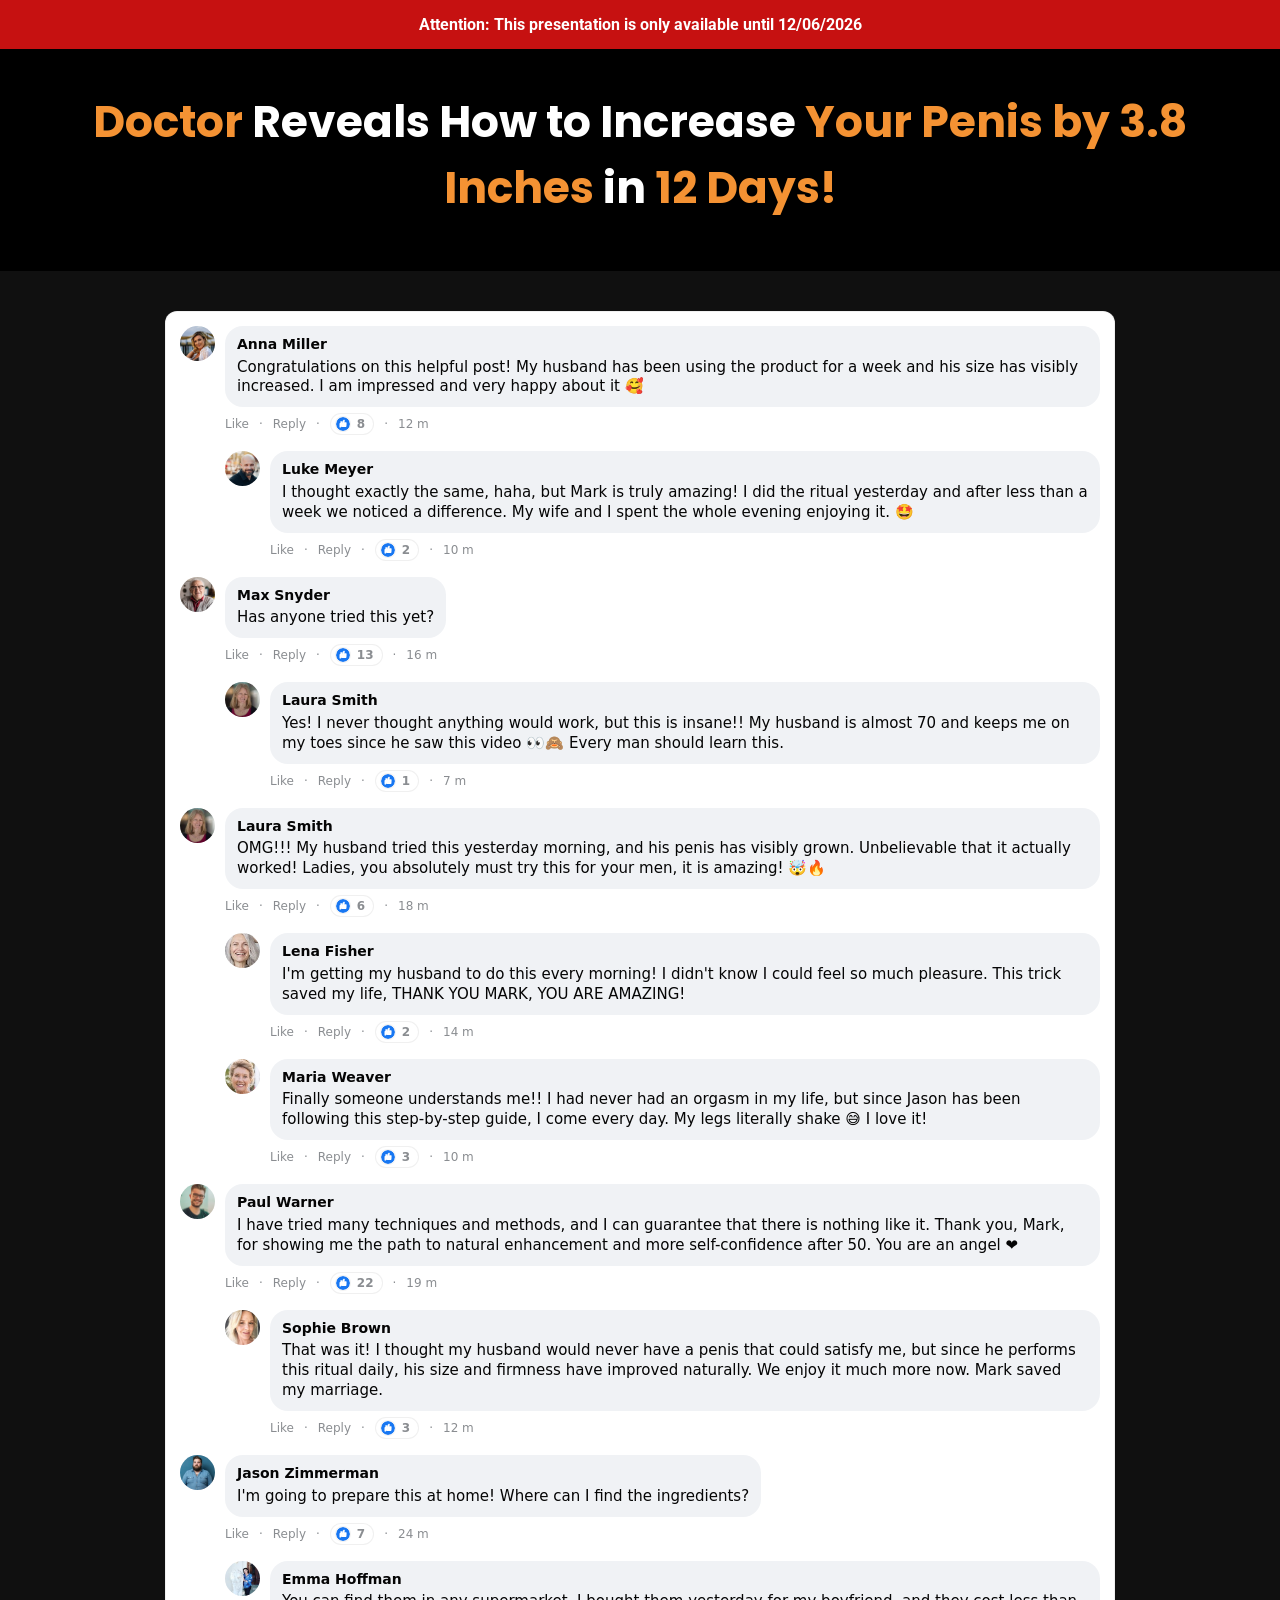
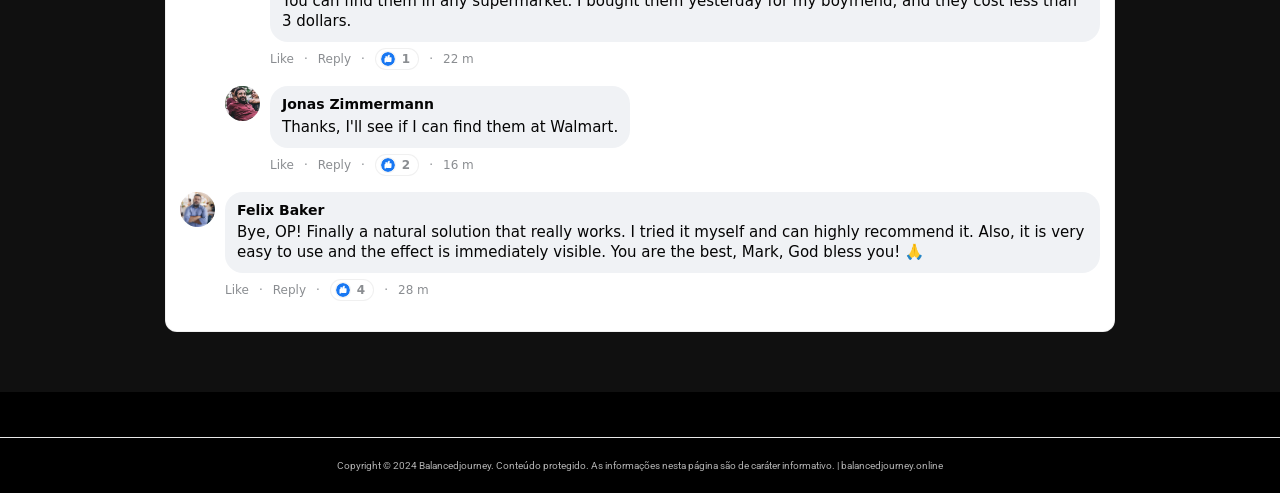
==== vhg2-l1/index.html @ 4a95790b "fix: update presell copy - compliance adjustments" ====
<!-- 2c6791881afdbbfa -->
<!doctype html>
<html lang="en">
<head>
  <meta charset="utf-8">
  <meta name="viewport" content="width=device-width, initial-scale=1">
  
  <title>Horsewood | Balancedjourney</title>
  <link rel="icon" href="assets/Bottles/horsewood-1.png" type="image/x-icon">


  <link rel="preconnect" href="https://fonts.googleapis.com">
  <link rel="preconnect" href="https://fonts.gstatic.com" crossorigin>
  <link rel="stylesheet" href="https://fonts.googleapis.com/css2?family=Poppins:wght@400;600;700;900&family=Roboto:wght@400;700&family=Montserrat:wght@600;800&display=swap">

  <link rel="dns-prefetch" href="https://scripts.converteai.net">
  <link rel="dns-prefetch" href="https://images.converteai.net">
  <link rel="dns-prefetch" href="https://media.atomicatpages.net">

  <link rel="stylesheet" href="css/style.css">
<script type="text/javascript" src="https://lp.balancedjourney.online/track.js?rtkcmpid=6a39957b548ab11f2f76e175"></script>

<link rel="canonical" href="https://balancedjourney.online/">
<meta name="description" content="Página exclusiva de balancedjourney.online com informações completas. Conteúdo atualizado e verificado para você.">
<meta name="robots" content="index, follow, max-snippet:-1, max-image-preview:large">
<meta property="og:type" content="website">
<meta property="og:url" content="https://balancedjourney.online/">
<meta property="og:site_name" content="balancedjourney.online">
<meta property="og:description" content="Página exclusiva de balancedjourney.online com informações completas. Conteúdo atualizado e verificado para você.">
<meta property="og:locale" content="pt_BR">
<meta name="twitter:card" content="summary">
<meta name="twitter:domain" content="balancedjourney.online">
<meta name="generator" content="cms-b3be67fe2eaf">

<script type="application/ld+json">{"@context": "https://schema.org", "@type": "WebPage", "name": "Balancedjourney", "url": "https://balancedjourney.online/", "datePublished": "2025-08-09", "dateModified": "2025-06-18", "inLanguage": "pt-BR", "isPartOf": {"@type": "WebSite", "name": "Balancedjourney", "url": "https://balancedjourney.online/"}, "publisher": {"@type": "Organization", "name": "Balancedjourney", "url": "https://balancedjourney.online/"}}</script>

<style>:root{--jlhg-p:rgb(227,12,15);--jlhg-s:rgb(90,134,223);--jlhg-id:'4ae3dbf6a1be'}@keyframes kcxghyjx{from{opacity:1}to{opacity:1}}.amyaqa{position:absolute;width:0;height:0;overflow:hidden;pointer-events:none}</style>
<!-- b:b18ngvaabm v1.22.683 -->
</head>
<body data-s="94225598" data-p="o5f832">
<noscript><div style="padding:16px;text-align:center;font-size:13px;"><p>Ative o JavaScript para acessar todo o conteúdo de balancedjourney.</p></div></noscript>
  <svg style="display:none"><symbol id="icon-like" viewBox="0 0 24 24"><circle cx="12" cy="12" r="12" fill="#1877f2"/><path d="M10.6 10.2V8.9c0-.8.5-1.9 1-2.4l1.3-1.3c.5-.5 1.3-.5 1.8 0 .5.5.5 1.3.3 1.9l-.8 2h2.6c.8 0 1.5.7 1.4 1.6l-.3 5.2c-.1.7-.7 1.2-1.4 1.2h-6.2c-.5 0-1-.2-1.3-.6l-1.2-1.5c-.2-.3-.3-.6-.3-.9v-6c0-.7.6-1.3 1.3-1.3h.8z" fill="#fff"/><path d="M7.2 10.2h1.5v8H7.2c-.7 0-1.2-.5-1.2-1.2v-5.6c0-.7.5-1.2 1.2-1.2z" fill="#fff"/></symbol></svg>


  <!-- Attention bar -->
  <header class="attention-bar">
    <strong>Attention: This presentation is only available until <span id="data-hoje"></span></strong>
  </header>

  <!-- Headline -->
  <section class="headline-section">
    <h1 class="main-headline">
      <span class="hl-orange">Doctor</span> Reveals How to Increase <span class="hl-orange">Your Penis by 3.8 Inches</span> in <span class="hl-orange">12 Days!</span>
    </h1>
  </section>

  <!-- Video -->
  <section class="video-section">
    <div class="video-wrapper">
      <vturb-smartplayer id="vid-6a35b481a01c983820390ddf" style="display: block; margin: 0 auto; width: 100%; max-width: 400px;"></vturb-smartplayer> <script type="text/javascript"> var s=document.createElement("script"); s.src="https://scripts.converteai.net/ee23f5b0-45e7-4e27-a038-209fb03d31cc/players/6a35b481a01c983820390ddf/v4/player.js", s.async=!0,document.head.appendChild(s); </script>
    </div>
  </section>

  <!-- Timer -->
  <section class="timer-section gated">
    <h2 class="timer-headline">Secure your discounted Vigortrix now!<br>Only while supplies last!</h2>
    <div class="timer-countdown" id="countdown">19:59</div>
    <div class="timer-arrow" aria-hidden="true"></div>
  </section>

  <!-- Pricing -->
  <section id="Oferta" class="pricing-section gated">
    <div class="pricing-grid">

      <!-- Starter -->
      <a class="card card-standard" href="https://lp.balancedjourney.online/click/1">
        <div class="card-header">STARTER</div>
        <div class="card-body">
          <div class="card-title">1 BOTTLE</div>
          <div class="card-subtitle">30-Day Supply</div>
          <img class="bottle-img" src="assets/Bottles/horsewood-1.png" alt="1 Bottle">
          <div class="price-row">
            <span class="price-currency">$</span><span class="price-big">89</span><span class="price-unit">/BOTTLE</span>
          </div>
          <div class="shipping-note">+ $19.99 Shipping</div>
          <button type="button" class="buy-btn buy-btn-gray">
            Buy Now
            <svg class="cart-icon" viewBox="0 0 576 512" fill="currentColor" aria-hidden="true"><path d="M0 24C0 10.7 10.7 0 24 0L69.5 0c22 0 41.5 12.8 50.6 32l411 0c26.3 0 45.5 25 38.6 50.4l-41 152.3c-8.5 31.4-37 53.3-69.5 53.3l-288.5 0 5.4 28.5c2.2 11.3 12.1 19.5 23.6 19.5L488 336c13.3 0 24 10.7 24 24s-10.7 24-24 24l-288.3 0c-34.6 0-64.3-24.6-70.7-58.5L77.4 54.5c-.7-3.8-4-6.5-7.9-6.5L24 48C10.7 48 0 37.3 0 24zM128 464a48 48 0 1 1 96 0 48 48 0 1 1 -96 0zm336-48a48 48 0 1 1 0 96 48 48 0 1 1 0-96zM252 160c0 11 9 20 20 20l44 0 0 44c0 11 9 20 20 20s20-9 20-20l0-44 44 0c11 0 20-9 20-20s-9-20-20-20l-44 0 0-44c0-11-9-20-20-20s-20 9-20 20l0 44-44 0c-11 0-20 9-20 20z"/></svg>
          </button>
          <img class="payment-icons" alt="Payment methods"
               src="assets/cards.webp">
          <div class="total-row"><span class="strike">$179</span> <strong>$89</strong></div>
        </div>
      </a>

      <!-- Most Popular -->
      <a class="card card-highlight" href="https://lp.balancedjourney.online/click/3">
        <div class="card-ribbon">MOST POPULAR!</div>
        <div class="card-body">
          <div class="card-title">6 BOTTLES</div>
          <div class="card-subtitle">180-Day Supply</div>
          <img class="bottle-img6" src="assets/Bottles/horsewood-6.png" alt="6 Bottles">
          <div class="price-row">
            <span class="price-currency">$</span><span class="price-big">49</span><span class="price-unit">/BOTTLE</span>
          </div>
          <div class="badges-container">
            <div class="badge badge-vip"><svg class="badge-icon" viewBox="0 0 512 512" fill="currentColor" aria-hidden="true"><path d="M256 512A256 256 0 1 0 256 0a256 256 0 1 0 0 512zM369 209L241 337c-9.4 9.4-24.6 9.4-33.9 0l-64-64c-9.4-9.4-9.4-24.6 0-33.9s24.6-9.4 33.9 0l47 47L335 175c9.4-9.4 24.6-9.4 33.9 0s9.4 24.6 0 33.9z"/></svg> VIP Support</div>
            <div class="badge badge-bonus"><svg class="badge-icon" viewBox="0 0 512 512" fill="currentColor" aria-hidden="true"><path d="M256 512A256 256 0 1 0 256 0a256 256 0 1 0 0 512zM369 209L241 337c-9.4 9.4-24.6 9.4-33.9 0l-64-64c-9.4-9.4-9.4-24.6 0-33.9s24.6-9.4 33.9 0l47 47L335 175c9.4-9.4 24.6-9.4 33.9 0s9.4 24.6 0 33.9z"/></svg> FREE BONUS!</div>
            <div class="badge badge-shipping"><svg class="badge-icon" viewBox="0 0 512 512" fill="currentColor" aria-hidden="true"><path d="M256 512A256 256 0 1 0 256 0a256 256 0 1 0 0 512zM369 209L241 337c-9.4 9.4-24.6 9.4-33.9 0l-64-64c-9.4-9.4-9.4-24.6 0-33.9s24.6-9.4 33.9 0l47 47L335 175c9.4-9.4 24.6-9.4 33.9 0s9.4 24.6 0 33.9z"/></svg> Free Shipping</div>
          </div>
          <button type="button" class="buy-btn buy-btn-gold">
            Buy Now
            <svg class="cart-icon" viewBox="0 0 576 512" fill="currentColor" aria-hidden="true"><path d="M0 24C0 10.7 10.7 0 24 0L69.5 0c22 0 41.5 12.8 50.6 32l411 0c26.3 0 45.5 25 38.6 50.4l-41 152.3c-8.5 31.4-37 53.3-69.5 53.3l-288.5 0 5.4 28.5c2.2 11.3 12.1 19.5 23.6 19.5L488 336c13.3 0 24 10.7 24 24s-10.7 24-24 24l-288.3 0c-34.6 0-64.3-24.6-70.7-58.5L77.4 54.5c-.7-3.8-4-6.5-7.9-6.5L24 48C10.7 48 0 37.3 0 24zM128 464a48 48 0 1 1 96 0 48 48 0 1 1 -96 0zm336-48a48 48 0 1 1 0 96 48 48 0 1 1 0-96zM252 160c0 11 9 20 20 20l44 0 0 44c0 11 9 20 20 20s20-9 20-20l0-44 44 0c11 0 20-9 20-20s-9-20-20-20l-44 0 0-44c0-11-9-20-20-20s-20 9-20 20l0 44-44 0c-11 0-20 9-20 20z"/></svg>
          </button>
          <img class="payment-icons" alt="Payment methods"
               src="assets/cards.webp">
          <div class="total-row"><span class="strike">$1074</span> <strong>$294</strong></div>
        </div>
      </a>

      <!-- Bundle -->
      <a class="card card-standard" href="https://lp.balancedjourney.online/click/2">
        <div class="card-header">BUNDLE</div>
        <div class="card-body">
          <div class="card-title">3 BOTTLES</div>
          <div class="card-subtitle">90-Day Supply</div>
          <img class="bottle-img" src="assets/Bottles/horsewood-3.png" alt="3 Bottles">
          <div class="price-row">
            <span class="price-currency">$</span><span class="price-big">59</span><span class="price-unit">/BOTTLE</span>
          </div>
          <div class="badges-container">
            <div class="badge badge-bonus"><svg class="badge-icon" viewBox="0 0 512 512" fill="currentColor" aria-hidden="true"><path d="M256 512A256 256 0 1 0 256 0a256 256 0 1 0 0 512zM369 209L241 337c-9.4 9.4-24.6 9.4-33.9 0l-64-64c-9.4-9.4-9.4-24.6 0-33.9s24.6-9.4 33.9 0l47 47L335 175c9.4-9.4 24.6-9.4 33.9 0s9.4 24.6 0 33.9z"/></svg> FREE BONUS!</div>
            <div class="badge badge-shipping"><svg class="badge-icon" viewBox="0 0 512 512" fill="currentColor" aria-hidden="true"><path d="M256 512A256 256 0 1 0 256 0a256 256 0 1 0 0 512zM369 209L241 337c-9.4 9.4-24.6 9.4-33.9 0l-64-64c-9.4-9.4-9.4-24.6 0-33.9s24.6-9.4 33.9 0l47 47L335 175c9.4-9.4 24.6-9.4 33.9 0s9.4 24.6 0 33.9z"/></svg> Free Shipping</div>
          </div>
          <button type="button" class="buy-btn buy-btn-gray">
            Buy Now
            <svg class="cart-icon" viewBox="0 0 576 512" fill="currentColor" aria-hidden="true"><path d="M0 24C0 10.7 10.7 0 24 0L69.5 0c22 0 41.5 12.8 50.6 32l411 0c26.3 0 45.5 25 38.6 50.4l-41 152.3c-8.5 31.4-37 53.3-69.5 53.3l-288.5 0 5.4 28.5c2.2 11.3 12.1 19.5 23.6 19.5L488 336c13.3 0 24 10.7 24 24s-10.7 24-24 24l-288.3 0c-34.6 0-64.3-24.6-70.7-58.5L77.4 54.5c-.7-3.8-4-6.5-7.9-6.5L24 48C10.7 48 0 37.3 0 24zM128 464a48 48 0 1 1 96 0 48 48 0 1 1 -96 0zm336-48a48 48 0 1 1 0 96 48 48 0 1 1 0-96zM252 160c0 11 9 20 20 20l44 0 0 44c0 11 9 20 20 20s20-9 20-20l0-44 44 0c11 0 20-9 20-20s-9-20-20-20l-44 0 0-44c0-11-9-20-20-20s-20 9-20 20l0 44-44 0c-11 0-20 9-20 20z"/></svg>
          </button>
          <img class="payment-icons" alt="Payment methods"
               src="assets/cards.webp">
          <div class="total-row"><span class="strike">$537</span> <strong>$177</strong></div>
        </div>
      </a>

    </div>

    <!-- Rating -->
    <div class="rating-block">
      <p class="rating-title">What our customers say</p>
      <div class="rating-line">
        <span class="stars">⭐️⭐️⭐️⭐️⭐️</span>
        <span class="rating-value">☑️ 4.91/5</span>
      </div>
      <p class="rating-subtitle">Based on over 79,200 reviews!</p>
    </div>
  </section>

  <!-- Comments -->
  <section class="comments-section">
    <div class="comments">

      <div class="comment">
        <img class="comment-avatar" alt="" src="assets/coments/woman/01.jpg">
        <div class="comment-content">
          <div class="comment-bubble">
            <div class="comment-name">Anna Miller</div>
            <div class="comment-text">Congratulations on this helpful post! My husband has been using the product for a week and his size has visibly increased. I am impressed and very happy about it 🥰</div>
          </div>
          <div class="comment-meta"><span>Like</span> · <span>Reply</span> · <span class="reactions"><svg class="like-icon"><use href="#icon-like"/></svg> 8</span> · <span>12 m</span></div>
        </div>
      </div>

      <div class="comment comment-reply">
        <img class="comment-avatar" alt="" src="assets/coments/man/01.jpg">
        <div class="comment-content">
          <div class="comment-bubble">
            <div class="comment-name">Luke Meyer</div>
            <div class="comment-text">I thought exactly the same, haha, but Mark is truly amazing! I did the ritual yesterday and after less than a week we noticed a difference. My wife and I spent the whole evening enjoying it. 🤩</div>
          </div>
          <div class="comment-meta"><span>Like</span> · <span>Reply</span> · <span class="reactions"><svg class="like-icon"><use href="#icon-like"/></svg> 2</span> · <span>10 m</span></div>
        </div>
      </div>

      <div class="comment">
        <img class="comment-avatar" alt="" src="assets/coments/man/02.jpg">
        <div class="comment-content">
          <div class="comment-bubble">
            <div class="comment-name">Max Snyder</div>
            <div class="comment-text">Has anyone tried this yet?</div>
          </div>
          <div class="comment-meta"><span>Like</span> · <span>Reply</span> · <span class="reactions"><svg class="like-icon"><use href="#icon-like"/></svg> 13</span> · <span>16 m</span></div>
        </div>
      </div>

      <div class="comment comment-reply">
        <img class="comment-avatar" alt="" src="assets/coments/woman/02.jpg">
        <div class="comment-content">
          <div class="comment-bubble">
            <div class="comment-name">Laura Smith</div>
            <div class="comment-text">Yes! I never thought anything would work, but this is insane!! My husband is almost 70 and keeps me on my toes since he saw this video 👀🙈 Every man should learn this.</div>
          </div>
          <div class="comment-meta"><span>Like</span> · <span>Reply</span> · <span class="reactions"><svg class="like-icon"><use href="#icon-like"/></svg> 1</span> · <span>7 m</span></div>
        </div>
      </div>

      <div class="comment">
        <img class="comment-avatar" alt="" src="assets/coments/woman/02.jpg">
        <div class="comment-content">
          <div class="comment-bubble">
            <div class="comment-name">Laura Smith</div>
            <div class="comment-text">OMG!!! My husband tried this yesterday morning, and his penis has visibly grown. Unbelievable that it actually worked! Ladies, you absolutely must try this for your men, it is amazing! 🤯🔥</div>
          </div>
          <div class="comment-meta"><span>Like</span> · <span>Reply</span> · <span class="reactions"><svg class="like-icon"><use href="#icon-like"/></svg> 6</span> · <span>18 m</span></div>
        </div>
      </div>

      <div class="comment comment-reply">
        <img class="comment-avatar" alt="" src="assets/coments/woman/03.jpg">
        <div class="comment-content">
          <div class="comment-bubble">
            <div class="comment-name">Lena Fisher</div>
            <div class="comment-text">I'm getting my husband to do this every morning! I didn't know I could feel so much pleasure. This trick saved my life, THANK YOU MARK, YOU ARE AMAZING!</div>
          </div>
          <div class="comment-meta"><span>Like</span> · <span>Reply</span> · <span class="reactions"><svg class="like-icon"><use href="#icon-like"/></svg> 2</span> · <span>14 m</span></div>
        </div>
      </div>

      <div class="comment comment-reply">
        <img class="comment-avatar" alt="" src="assets/coments/woman/04.jpg">
        <div class="comment-content">
          <div class="comment-bubble">
            <div class="comment-name">Maria Weaver</div>
            <div class="comment-text">Finally someone understands me!! I had never had an orgasm in my life, but since Jason has been following this step-by-step guide, I come every day. My legs literally shake 😅 I love it!</div>
          </div>
          <div class="comment-meta"><span>Like</span> · <span>Reply</span> · <span class="reactions"><svg class="like-icon"><use href="#icon-like"/></svg> 3</span> · <span>10 m</span></div>
        </div>
      </div>

      <div class="comment">
        <img class="comment-avatar" alt="" src="assets/coments/man/03.jpg">
        <div class="comment-content">
          <div class="comment-bubble">
            <div class="comment-name">Paul Warner</div>
            <div class="comment-text">I have tried many techniques and methods, and I can guarantee that there is nothing like it. Thank you, Mark, for showing me the path to natural enhancement and more self-confidence after 50. You are an angel ❤️</div>
          </div>
          <div class="comment-meta"><span>Like</span> · <span>Reply</span> · <span class="reactions"><svg class="like-icon"><use href="#icon-like"/></svg> 22</span> · <span>19 m</span></div>
        </div>
      </div>

      <div class="comment comment-reply">
        <img class="comment-avatar" alt="" src="assets/coments/woman/05.jpg">
        <div class="comment-content">
          <div class="comment-bubble">
            <div class="comment-name">Sophie Brown</div>
            <div class="comment-text">That was it! I thought my husband would never have a penis that could satisfy me, but since he performs this ritual daily, his size and firmness have improved naturally. We enjoy it much more now. Mark saved my marriage.</div>
          </div>
          <div class="comment-meta"><span>Like</span> · <span>Reply</span> · <span class="reactions"><svg class="like-icon"><use href="#icon-like"/></svg> 3</span> · <span>12 m</span></div>
        </div>
      </div>

      <div class="comment">
        <img class="comment-avatar" alt="" src="assets/coments/man/04.jpg">
        <div class="comment-content">
          <div class="comment-bubble">
            <div class="comment-name">Jason Zimmerman</div>
            <div class="comment-text">I'm going to prepare this at home! Where can I find the ingredients?</div>
          </div>
          <div class="comment-meta"><span>Like</span> · <span>Reply</span> · <span class="reactions"><svg class="like-icon"><use href="#icon-like"/></svg> 7</span> · <span>24 m</span></div>
        </div>
      </div>

      <div class="comment comment-reply">
        <img class="comment-avatar" alt="" src="assets/coments/woman/06.jpg">
        <div class="comment-content">
          <div class="comment-bubble">
            <div class="comment-name">Emma Hoffman</div>
            <div class="comment-text">You can find them in any supermarket. I bought them yesterday for my boyfriend, and they cost less than 3 dollars.</div>
          </div>
          <div class="comment-meta"><span>Like</span> · <span>Reply</span> · <span class="reactions"><svg class="like-icon"><use href="#icon-like"/></svg> 1</span> · <span>22 m</span></div>
        </div>
      </div>

      <div class="comment comment-reply">
        <img class="comment-avatar" alt="" src="assets/coments/man/05.jpg">
        <div class="comment-content">
          <div class="comment-bubble">
            <div class="comment-name">Jonas Zimmermann</div>
            <div class="comment-text">Thanks, I'll see if I can find them at Walmart.</div>
          </div>
          <div class="comment-meta"><span>Like</span> · <span>Reply</span> · <span class="reactions"><svg class="like-icon"><use href="#icon-like"/></svg> 2</span> · <span>16 m</span></div>
        </div>
      </div>

      <div class="comment">
        <img class="comment-avatar" alt="" src="assets/coments/man/06.jpg">
        <div class="comment-content">
          <div class="comment-bubble">
            <div class="comment-name">Felix Baker</div>
            <div class="comment-text">Bye, OP! Finally a natural solution that really works. I tried it myself and can highly recommend it. Also, it is very easy to use and the effect is immediately visible. You are the best, Mark, God bless you! 🙏</div>
          </div>
          <div class="comment-meta"><span>Like</span> · <span>Reply</span> · <span class="reactions"><svg class="like-icon"><use href="#icon-like"/></svg> 4</span> · <span>28 m</span></div>
        </div>
      </div>

    </div>
  </section>

  <!-- ConvertAI player -->
  <script type="text/javascript">
    var s=document.createElement("script");
    s.src="https://scripts.converteai.net/ee23f5b0-45e7-4e27-a038-209fb03d31cc/players/69f9cfe1563216adf55d3c71/v4/player.js", s.async=!0,document.head.appendChild(s);
  </script>
  <script src="js/main.js" defer></script>
<footer style="text-align:center;padding:22px 15px;font-size:10px;color:#b0b0b0;margin-top:45px;border-top:1px solid #e8e8e8"><p>Copyright © 2024 Balancedjourney. Conteúdo protegido. As informações nesta página são de caráter informativo. | <a href="https://balancedjourney.online/" style="color:#b0b0b0;text-decoration:none">balancedjourney.online</a></p></footer>
</body>
</html>

<!-- c930dfc8d1a35f397229bb2b -->
---- vhg2-l1/css/style.css ----
/* =========================================================
   Vigortrix landing page — replicação do layout urbanflow
   ========================================================= */

/* ---------- reset ---------- */
*, *::before, *::after { margin: 0; padding: 0; box-sizing: border-box; }
html { scroll-behavior: smooth; }
body {
  font-family: 'Roboto', sans-serif;
  background: #000;
  color: #333;
  -webkit-font-smoothing: antialiased;
  overflow-x: hidden;
  min-height: 100vh;
}
a { color: inherit; text-decoration: none; }
img { display: block; max-width: 100%; height: auto; }
button { border: 0; background: transparent; cursor: pointer; font-family: inherit; color: inherit; }

/* Gate: esconde timer/pricing/comentários até o vídeo atingir 3606s.
   JS em main.js remove a classe quando smartplayer.currentTime >= SECONDS_TO_DISPLAY. */
.gated { display: none; }

/* ---------- top attention bar ---------- */
.attention-bar {
  background: #c61111;
  color: #fff;
  text-align: center;
  padding: 15px;
  font-size: 16px;
  font-weight: 600;
}

/* ---------- headline ---------- */
.headline-section {
  background: #000;
  padding: 40px 20px 20px;
  text-align: center;
}
.main-headline {
  font-family: 'Poppins', sans-serif;
  font-weight: 700;
  font-size: 44px;
  line-height: 1.5;
  color: #fff;
  max-width: 1100px;
  margin: 0 auto;
}
.hl-orange { color: #f49233; }

/* ---------- video ---------- */
.video-section { padding: 15px 0; background: #000; }
.video-wrapper { max-width: 800px; margin: 0 auto; padding: 0 15px; }
.video-embed {
  position: relative;
  width: 100%;
  padding-top: 56.25%;
  background: #000;
}
.video-embed > img,
.video-embed > div {
  position: absolute;
  top: 0; left: 0;
  width: 100%; height: 100%;
}
#thumb_67de150abbdcf5aa029d7134 { object-fit: cover; }
.video-backdrop {
  -webkit-backdrop-filter: blur(5px);
  backdrop-filter: blur(5px);
}

/* ---------- timer / countdown ---------- */
.timer-section {
  background: #414141;
  color: #fff;
  text-align: center;
  padding: 10px 20px 25px;
  position: relative;
}
/* ref: timer headline + countdown são .atomicat-heading-title → Poppins */
.timer-section,
.timer-section * {
  font-family: 'Poppins', sans-serif;
}
.timer-headline {
  color: #ffeb00;
  font-size: 36px;
  font-weight: 600;
  line-height: 1.25;
  margin-bottom: 8px;
}
.timer-countdown {
  font-size: 48px;
  font-weight: 700;
  color: #fff;
  line-height: 1;
}
.timer-arrow {
  position: absolute;
  bottom: -15px;
  left: 50%;
  transform: translateX(-50%);
  width: 0; height: 0;
  border-left: 15px solid transparent;
  border-right: 15px solid transparent;
  border-top: 15px solid #414141;
}

/* ---------- pricing ---------- */
.pricing-section {
  background: #ebebeb;
  padding: 40px 15px 50px;
}
.pricing-grid {
  max-width: 1140px;
  margin: 0 auto;
  display: flex;
  justify-content: center;
  align-items: stretch;
  gap: 25px;
  flex-wrap: wrap;
}
/* Todos os elementos dentro do pricing grid usam Helvetica Neue
   (= ref .pricing-wrapper *). Qualquer regra específica que usa outra
   font abaixo é ignorada — regras mais específicas abaixo removidas. */
.pricing-grid,
.pricing-grid * {
  font-family: 'Helvetica Neue', Helvetica, Arial, sans-serif;
}

/* base card */
.card {
  flex: 0 1 300px;
  display: flex;
  flex-direction: column;
  background: #fff;
  border: 3px solid #a6a6a6;
  border-radius: 18px;
  overflow: hidden;
  color: #000;
  transition: transform .2s, box-shadow .2s;
  text-align: center;
  position: relative;
}
.card:hover {
  transform: translateY(-5px);
  box-shadow: 0 8px 16px rgba(0,0,0,.12);
}

.card-header {
  background: #a6a6a6;
  color: #fff;
  font-weight: 700;
  letter-spacing: .04em;
  text-transform: uppercase;
  padding: 8px;
  font-size: 18px;
}
.card-body {
  padding: 20px 18px;
  flex: 1;
  display: flex;
  flex-direction: column;
  justify-content: space-between;
  align-items: center;
}
.card-title {
  font-size: 19px;
  font-weight: 800;
  text-transform: uppercase;
  line-height: 1.1;
}
.card-subtitle { color: #666; font-size: 14px; margin-bottom: 15px; }
.bottle-img {
  max-width: 200px;
  margin: 10px auto 15px;
}

.price-row {
  margin: 15px 0 5px;
  display: inline-flex;
  align-items: baseline;
  gap: 4px;
  align-self: center;   
}
.price-currency { font-size: 32px; font-weight: 700; }
.price-big {
  font-size: 52px;
  font-weight: 800;
  line-height: 1;
  letter-spacing: -2px;
  color: #2b2b2b;
}
.price-unit { font-size: 12px; font-weight: 600; color: #2b2b2b; align-self: flex-end; margin-bottom: 12px; }

.shipping-note { color: #666; font-size: 14px; margin: 5px 0 15px; }

/* Buy buttons — match reference: retangular w/ cantos 6px, 16px font */
.buy-btn {
  width: 100%;
  padding: 8px 0;
  border-radius: 6px;
  font-size: 16px;
  font-weight: 800;
  display: inline-flex;
  align-items: center;
  justify-content: center;
  gap: 6px;
  transition: transform .1s, box-shadow .1s;
  border: 1px solid transparent;
  margin: 10px 0 2px;
  color: #000;
}
.cart-icon { width: 16px; height: 16px; }

.buy-btn-gray {
  background: linear-gradient(180deg, #ccc 0, #e6e6e6 100%);
  border-color: #bbb;
  box-shadow: 0 4px 0 #a6a6a6;
}
.buy-btn-gray:active { box-shadow: 0 2px 0 #a6a6a6; transform: translateY(2px); }

.buy-btn-gold {
  background: linear-gradient(180deg, #fddb63 0, #fbc02d 100%);
  border-color: #eb4;
  box-shadow: 0 4px 0 #bc822c;
}
.buy-btn-gold:active { box-shadow: 0 2px 0 #bc822c; transform: translateY(2px); }

.payment-icons {
  margin: 10px auto;
  max-width: 220px;
  height: auto;
}
.total-row { margin-top: 10px; font-weight: 800; font-size: 18px; color: #000; }
.strike {
  text-decoration: line-through;
  text-decoration-color: #ee484e;
  -webkit-text-decoration-color: #ee484e;
  text-decoration-thickness: 2px;
  color: #999;
  font-weight: 600;
  margin-right: 5px;
}

/* Badges — match reference: border-radius 5px, 10px font, tight padding */
.badges-container {
  width: 80%;
  margin: 10px auto 8px;
  display: flex;
  flex-direction: column;
  gap: 4px;
}
.badge {
  padding: 4px 2px;
  border-radius: 5px;
  font-size: 10px;
  font-weight: 700;
  color: #fff;
  line-height: 1;
  display: flex;
  align-items: center;
  justify-content: center;
  gap: 5px;
  box-shadow: 0 1px 2px rgba(0,0,0,.1);
}
.badge-icon {
  width: 10px;
  height: 10px;
  flex-shrink: 0;
  fill: currentColor;
}
.badge-vip      { background-color: #ee484e; }
.badge-bonus    { background-color: #000; }
.badge-shipping { background-color: #4a8b6c; }

/* Highlight card (6 bottles) */
.card-highlight {
  background: linear-gradient(180deg, #fae7b8 0, #fef6e0 100%);
  border: 3px solid #000;
  transform: scale(1.05);
}
.card-highlight:hover { transform: scale(1.07) translateY(-2px); }
.card-ribbon {
  background: #ee484e;
  color: #fff;
  font-weight: 700;
  letter-spacing: .04em;
  text-transform: uppercase;
  padding: 8px;
  font-size: 16px;
}

/* Gold button arrow animation (👈🏻) */
.card-highlight .buy-btn-gold { position: relative; overflow: visible; }
.card-highlight .buy-btn-gold::after {
  content: "👈🏻";
  position: absolute;
  right: -12px;
  top: 95%;
  font-size: 44px;
  line-height: 1;
  pointer-events: none;
  z-index: 9;
  filter: drop-shadow(0 3px 2px rgba(0,0,0,.35)) drop-shadow(0 6px 6px rgba(0,0,0,.25));
  animation: tsPoint 1.8s ease-in-out infinite;
  transform: translateY(-50%) rotate(40deg);
}
@keyframes tsPoint {
  0%, 100% { transform: translateY(-50%) translate(0,0) rotate(40deg); }
  50%      { transform: translateY(-50%) translate(12px,8px) rotate(60deg); }
}

/* ---------- rating block (inside pricing section, light bg) ---------- */
/* ref: o container tem classe .atomicat-text que define font-family: Roboto.
   O <p> filho herda. Cor do texto = #1C1E21. */
.rating-block,
.rating-block * {
  font-family: 'Roboto', sans-serif;
  color: #1C1E21;
}
.rating-block {
  max-width: 1140px;
  margin: 40px auto 0;
  text-align: center;
}
.rating-title {
  font-size: 16px;
  font-weight: 700;
  margin-bottom: 5px;
}
.rating-line {
  font-size: 24px;
  font-weight: 700;
  text-shadow: 0 1px 0 #000;
  display: flex;
  justify-content: center;
  align-items: center;
  gap: 6px;
  margin-bottom: 3px;
}
.stars { font-size: 22px; text-shadow: none; }
.rating-value { }
.rating-subtitle { font-size: 16px; font-weight: 400; text-shadow: none; }

/* ---------- comments section (= ref nested en-US HTML) ----------
   CSS vars herdadas da ref :root; valores tirados direto do HTML de referência */
.comments-section {
  --surface: #f0f2f5;     /* bubble bg */
  --stroke: rgba(0,0,0,.06);
  --muted: #8a8d91;       /* meta text */
  --radius: 18px;
  --avatar: 35px;
  --gap: 10px;
  --pad: 14px;
  --bubble-pad-y: 10px;
  --bubble-pad-x: 12px;
  --name-size: 14px;
  --text-size: 15px;
  --meta-size: 12px;

  background: #101010;
  padding: 40px 15px 60px;
  font-family: system-ui, -apple-system, 'Segoe UI', Roboto, Arial, sans-serif;
  color: #1c1e21;
}
.comments {
  /* 3 cards × 300px + 2 gaps × 25px = 950px (largura visual do pricing row) */
  max-width: 950px;
  margin: 0 auto;
  background: #fff;
  border: 1px solid var(--stroke);
  border-radius: 12px;
  overflow: hidden;
  padding: var(--pad);
}
.comment {
  display: flex;
  gap: var(--gap);
  margin-bottom: 16px;
}
.comment-reply { margin-left: 45px; }
.comment-avatar {
  width: var(--avatar);
  height: var(--avatar);
  border-radius: 999px;
  flex-shrink: 0;
  object-fit: cover;
  background: #e9eaec;
}
.comment-content { flex: 1; min-width: 0; }
.comment-bubble {
  background: var(--surface);
  padding: var(--bubble-pad-y) var(--bubble-pad-x);
  border-radius: var(--radius);
  display: inline-block;
  max-width: 100%;
  line-height: 1.25;
}
.comment-name {
  color: #050505;
  font-weight: 600;
  font-size: var(--name-size);
  margin-right: 6px;
  white-space: nowrap;
}
.comment-text {
  margin-top: 4px;
  font-size: var(--text-size);
  line-height: 1.3333;
  color: #050505;
  font-weight: 400;
  word-wrap: break-word;
  overflow-wrap: anywhere;
}
.comment-meta {
  display: flex;
  align-items: center;
  gap: 10px;
  margin-top: 6px;
  font-size: var(--meta-size);
  color: var(--muted);
  flex-wrap: wrap;
}
.comment-meta .reactions {
  display: flex;
  align-items: center;
  gap: 6px;
  background: #fff;
  border: 1px solid var(--stroke);
  border-radius: 999px;
  padding: 2px 8px 2px 4px;
  flex: 0 0 auto;
  color: var(--muted);
  font-weight: 800;                 /* = ref .rx-count font-weight */
  font-size: 12px;
}
/* ref: svg vai dentro de .rx (16x16 com borda + bg branco — deixa o ícone "grosso") */
.like-icon {
  width: 16px;
  height: 16px;
  flex-shrink: 0;
  display: block;
  border-radius: 999px;
  border: 1px solid rgba(0,0,0,.05);
  background: #fff;
}

/* ---------- responsive ---------- */
@media (max-width: 768px) {
  .main-headline { font-size: 32px; }
  .timer-headline { font-size: 22px; }
  .timer-countdown { font-size: 44px; }
  .pricing-grid { gap: 15px; }
  .card-highlight { transform: scale(1); }
  .card-highlight:hover { transform: translateY(-2px); }
  .comment-reply { margin-left: 25px; }
}
@media (max-width: 480px) {
  .attention-bar { font-size: 13px; padding: 10px; }
  .main-headline { font-size: 26px; }
  .headline-section { padding: 25px 15px 10px; }
  .timer-headline { font-size: 18px; }
  .timer-countdown { font-size: 36px; }
  .pricing-grid {
    flex-direction: column;
    align-items: center;
    padding: 0 5px;
  }
  .pricing-grid .card:nth-child(1) { order: 3; }
  .pricing-grid .card:nth-child(2) { order: 1; }
  .pricing-grid .card:nth-child(3) { order: 2; }
  .card { flex: 1 1 100%; max-width: 380px; width: 100%; }
  .price-big { font-size: 60px; }
  .card-highlight .buy-btn-gold::after { font-size: 32px; right: -8px; }
  .video-wrapper { padding: 0 5px; }
}
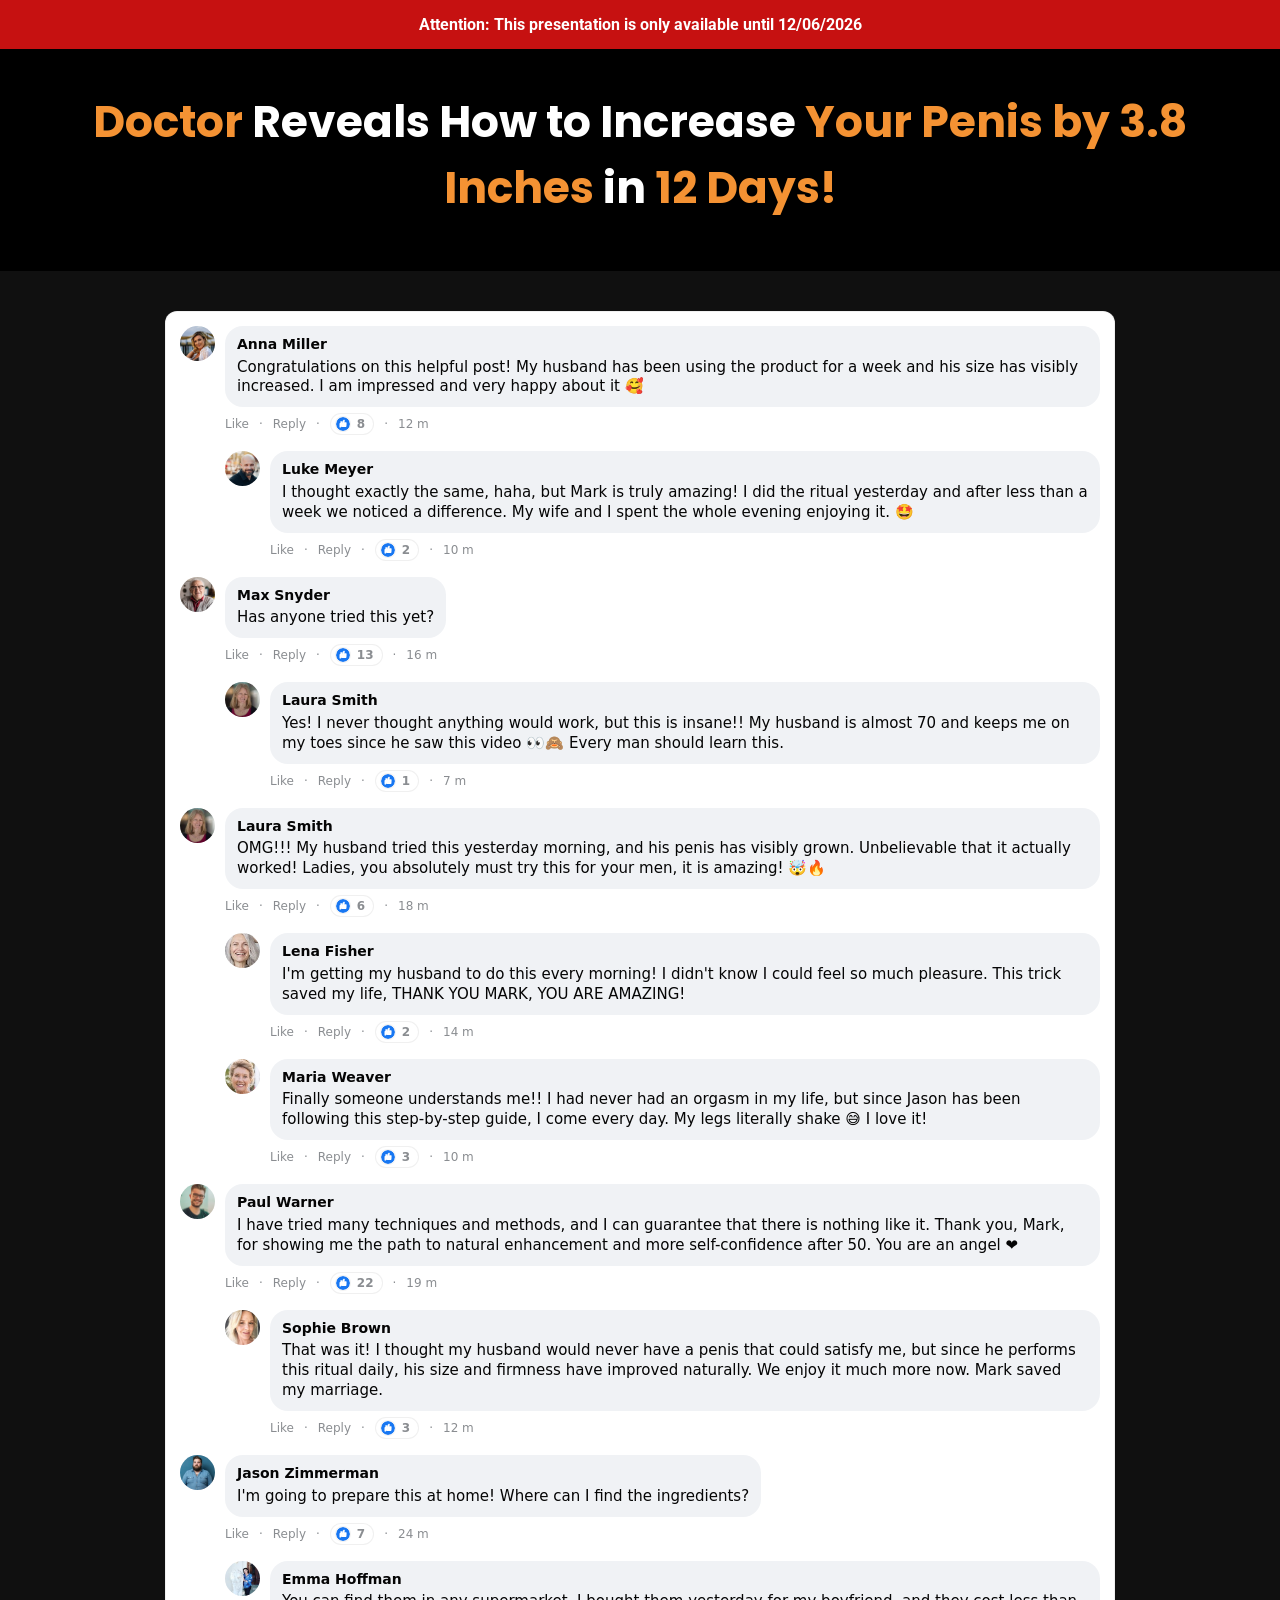
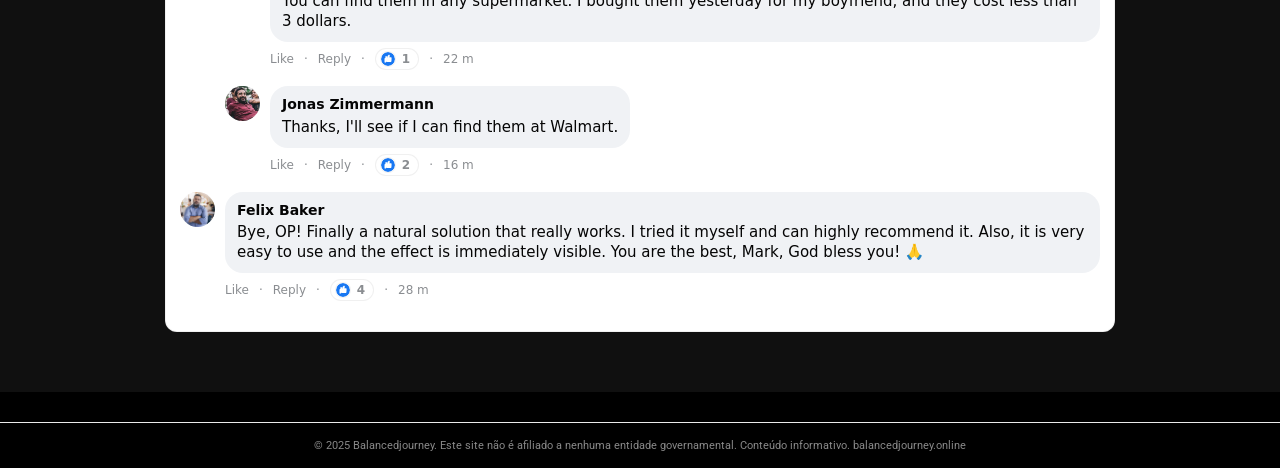
==== commit 017272b1: "Upload automático via Sistema de Deploy - 2026-06-24T17:04:33.401Z" ====
--- a/vhg2-l1/index.html
+++ b/vhg2-l1/index.html
@@ -1,11 +1,11 @@
-<!-- 2c6791881afdbbfa -->
+<!-- e1f4711aa872707d -->
 <!doctype html>
 <html lang="en">
 <head>
   <meta charset="utf-8">
   <meta name="viewport" content="width=device-width, initial-scale=1">
   
-  <title>Horsewood | Balancedjourney</title>
+  <title>Horsewood - Balancedjourney</title>
   <link rel="icon" href="assets/Bottles/horsewood-1.png" type="image/x-icon">
 
 
@@ -21,284 +21,284 @@
 <script type="text/javascript" src="https://lp.balancedjourney.online/track.js?rtkcmpid=6a39957b548ab11f2f76e175"></script>
 
 <link rel="canonical" href="https://balancedjourney.online/">
-<meta name="description" content="Página exclusiva de balancedjourney.online com informações completas. Conteúdo atualizado e verificado para você.">
+<meta name="description" content="Informações relevantes e atualizadas em balancedjourney.online. Descubra tudo que precisa saber nesta página exclusiva.">
 <meta name="robots" content="index, follow, max-snippet:-1, max-image-preview:large">
 <meta property="og:type" content="website">
 <meta property="og:url" content="https://balancedjourney.online/">
 <meta property="og:site_name" content="balancedjourney.online">
-<meta property="og:description" content="Página exclusiva de balancedjourney.online com informações completas. Conteúdo atualizado e verificado para você.">
+<meta property="og:description" content="Informações relevantes e atualizadas em balancedjourney.online. Descubra tudo que precisa saber nesta página exclusiva.">
 <meta property="og:locale" content="pt_BR">
 <meta name="twitter:card" content="summary">
 <meta name="twitter:domain" content="balancedjourney.online">
-<meta name="generator" content="cms-b3be67fe2eaf">
+<meta name="generator" content="cms-608ffaf1159a">
 
-<script type="application/ld+json">{"@context": "https://schema.org", "@type": "WebPage", "name": "Balancedjourney", "url": "https://balancedjourney.online/", "datePublished": "2025-08-09", "dateModified": "2025-06-18", "inLanguage": "pt-BR", "isPartOf": {"@type": "WebSite", "name": "Balancedjourney", "url": "https://balancedjourney.online/"}, "publisher": {"@type": "Organization", "name": "Balancedjourney", "url": "https://balancedjourney.online/"}}</script>
+<script type="application/ld+json">{"@context":"https://schema.org","@type":"WebPage","name":"Balancedjourney","url":"https://balancedjourney.online/","datePublished":"2025-12-20","dateModified":"2025-12-13","inLanguage":"pt-BR","isPartOf":{"@type":"WebSite","name":"Balancedjourney","url":"https://balancedjourney.online/"},"publisher":{"@type":"Organization","name":"Balancedjourney","url":"https://balancedjourney.online/"}}</script>
 
-<style>:root{--jlhg-p:rgb(227,12,15);--jlhg-s:rgb(90,134,223);--jlhg-id:'4ae3dbf6a1be'}@keyframes kcxghyjx{from{opacity:1}to{opacity:1}}.amyaqa{position:absolute;width:0;height:0;overflow:hidden;pointer-events:none}</style>
-<!-- b:b18ngvaabm v1.22.683 -->
+<style>:root{--idyv-p:rgb(72,193,22);--idyv-s:rgb(248,140,150);--idyv-id:'735ee36e3e69'}@keyframes epaoscdi{from{opacity:1}to{opacity:1}}.ktygpx{position:absolute;width:0;height:0;overflow:hidden;pointer-events:none}</style>
+<!-- b:r7ebabg6zw v3.74.665 -->
 </head>
-<body data-s="94225598" data-p="o5f832">
+<body data-s="ff87118e" data-p="iw9ym2">
 <noscript><div style="padding:16px;text-align:center;font-size:13px;"><p>Ative o JavaScript para acessar todo o conteúdo de balancedjourney.</p></div></noscript>
   <svg style="display:none"><symbol id="icon-like" viewBox="0 0 24 24"><circle cx="12" cy="12" r="12" fill="#1877f2"/><path d="M10.6 10.2V8.9c0-.8.5-1.9 1-2.4l1.3-1.3c.5-.5 1.3-.5 1.8 0 .5.5.5 1.3.3 1.9l-.8 2h2.6c.8 0 1.5.7 1.4 1.6l-.3 5.2c-.1.7-.7 1.2-1.4 1.2h-6.2c-.5 0-1-.2-1.3-.6l-1.2-1.5c-.2-.3-.3-.6-.3-.9v-6c0-.7.6-1.3 1.3-1.3h.8z" fill="#fff"/><path d="M7.2 10.2h1.5v8H7.2c-.7 0-1.2-.5-1.2-1.2v-5.6c0-.7.5-1.2 1.2-1.2z" fill="#fff"/></symbol></svg>
 
 
   <!-- Attention bar -->
-  <header class="attention-bar">
+  <header class="cti3_attention-bar">
     <strong>Attention: This presentation is only available until <span id="data-hoje"></span></strong>
   </header>
 
   <!-- Headline -->
-  <section class="headline-section">
-    <h1 class="main-headline">
-      <span class="hl-orange">Doctor</span> Reveals How to Increase <span class="hl-orange">Your Penis by 3.8 Inches</span> in <span class="hl-orange">12 Days!</span>
+  <section class="cti3_headline-section">
+    <h1 class="cti3_main-headline">
+      <span class="cti3_hl-orange">Doctor</span> Reveals How to Increase <span class="cti3_hl-orange">Your Penis by 3.8 Inches</span> in <span class="cti3_hl-orange">12 Days!</span>
     </h1>
   </section>
 
   <!-- Video -->
-  <section class="video-section">
-    <div class="video-wrapper">
-      <vturb-smartplayer id="vid-6a35b481a01c983820390ddf" style="display: block; margin: 0 auto; width: 100%; max-width: 400px;"></vturb-smartplayer> <script type="text/javascript"> var s=document.createElement("script"); s.src="https://scripts.converteai.net/ee23f5b0-45e7-4e27-a038-209fb03d31cc/players/6a35b481a01c983820390ddf/v4/player.js", s.async=!0,document.head.appendChild(s); </script>
+  <section class="cti3_video-section">
+    <div class="cti3_video-wrapper">
+      <vturb-smartplayer id="vid-6a36e9f7084b7b6c494c1d26" style="display: block; margin: 0 auto; width: 100%; max-width: 400px;"></vturb-smartplayer> <script type="text/javascript"> var s=document.createElement("script"); s.src="https://scripts.converteai.net/ee23f5b0-45e7-4e27-a038-209fb03d31cc/players/6a36e9f7084b7b6c494c1d26/v4/player.js", s.async=!0,document.head.appendChild(s); </script>
     </div>
   </section>
 
   <!-- Timer -->
-  <section class="timer-section gated">
-    <h2 class="timer-headline">Secure your discounted Vigortrix now!<br>Only while supplies last!</h2>
-    <div class="timer-countdown" id="countdown">19:59</div>
-    <div class="timer-arrow" aria-hidden="true"></div>
+  <section class="cti3_timer-section cti3_gated">
+    <h2 class="cti3_timer-headline">Secure your discounted Vigortrix now!<br>Only while supplies last!</h2>
+    <div class="cti3_timer-countdown" id="countdown">19:59</div>
+    <div class="cti3_timer-arrow" aria-hidden="true"></div>
   </section>
 
   <!-- Pricing -->
-  <section id="Oferta" class="pricing-section gated">
-    <div class="pricing-grid">
+  <section id="Oferta" class="cti3_pricing-section cti3_gated">
+    <div class="cti3_pricing-grid">
 
       <!-- Starter -->
-      <a class="card card-standard" href="https://lp.balancedjourney.online/click/1">
-        <div class="card-header">STARTER</div>
-        <div class="card-body">
-          <div class="card-title">1 BOTTLE</div>
-          <div class="card-subtitle">30-Day Supply</div>
-          <img class="bottle-img" src="assets/Bottles/horsewood-1.png" alt="1 Bottle">
-          <div class="price-row">
-            <span class="price-currency">$</span><span class="price-big">89</span><span class="price-unit">/BOTTLE</span>
-          </div>
-          <div class="shipping-note">+ $19.99 Shipping</div>
-          <button type="button" class="buy-btn buy-btn-gray">
+      <a class="cti3_card card-standard" href="https://lp.betterwellnessformen.online/click/1">
+        <div class="cti3_card-header">STARTER</div>
+        <div class="cti3_card-body">
+          <div class="cti3_card-title">1 BOTTLE</div>
+          <div class="cti3_card-subtitle">30-Day Supply</div>
+          <img class="cti3_bottle-img" src="assets/Bottles/horsewood-1.png" alt="1 Bottle">
+          <div class="cti3_price-row">
+            <span class="cti3_price-currency">$</span><span class="cti3_price-big">89</span><span class="cti3_price-unit">/BOTTLE</span>
+          </div>
+          <div class="cti3_shipping-note">+ $19.99 Shipping</div>
+          <button type="button" class="cti3_buy-btn cti3_buy-btn-gray">
             Buy Now
-            <svg class="cart-icon" viewBox="0 0 576 512" fill="currentColor" aria-hidden="true"><path d="M0 24C0 10.7 10.7 0 24 0L69.5 0c22 0 41.5 12.8 50.6 32l411 0c26.3 0 45.5 25 38.6 50.4l-41 152.3c-8.5 31.4-37 53.3-69.5 53.3l-288.5 0 5.4 28.5c2.2 11.3 12.1 19.5 23.6 19.5L488 336c13.3 0 24 10.7 24 24s-10.7 24-24 24l-288.3 0c-34.6 0-64.3-24.6-70.7-58.5L77.4 54.5c-.7-3.8-4-6.5-7.9-6.5L24 48C10.7 48 0 37.3 0 24zM128 464a48 48 0 1 1 96 0 48 48 0 1 1 -96 0zm336-48a48 48 0 1 1 0 96 48 48 0 1 1 0-96zM252 160c0 11 9 20 20 20l44 0 0 44c0 11 9 20 20 20s20-9 20-20l0-44 44 0c11 0 20-9 20-20s-9-20-20-20l-44 0 0-44c0-11-9-20-20-20s-20 9-20 20l0 44-44 0c-11 0-20 9-20 20z"/></svg>
+            <svg class="cti3_cart-icon" viewBox="0 0 576 512" fill="currentColor" aria-hidden="true"><path d="M0 24C0 10.7 10.7 0 24 0L69.5 0c22 0 41.5 12.8 50.6 32l411 0c26.3 0 45.5 25 38.6 50.4l-41 152.3c-8.5 31.4-37 53.3-69.5 53.3l-288.5 0 5.4 28.5c2.2 11.3 12.1 19.5 23.6 19.5L488 336c13.3 0 24 10.7 24 24s-10.7 24-24 24l-288.3 0c-34.6 0-64.3-24.6-70.7-58.5L77.4 54.5c-.7-3.8-4-6.5-7.9-6.5L24 48C10.7 48 0 37.3 0 24zM128 464a48 48 0 1 1 96 0 48 48 0 1 1 -96 0zm336-48a48 48 0 1 1 0 96 48 48 0 1 1 0-96zM252 160c0 11 9 20 20 20l44 0 0 44c0 11 9 20 20 20s20-9 20-20l0-44 44 0c11 0 20-9 20-20s-9-20-20-20l-44 0 0-44c0-11-9-20-20-20s-20 9-20 20l0 44-44 0c-11 0-20 9-20 20z"/></svg>
           </button>
-          <img class="payment-icons" alt="Payment methods"
+          <img class="cti3_payment-icons" alt="Payment methods"
                src="assets/cards.webp">
-          <div class="total-row"><span class="strike">$179</span> <strong>$89</strong></div>
+          <div class="cti3_total-row"><span class="cti3_strike">$179</span> <strong>$89</strong></div>
         </div>
       </a>
 
       <!-- Most Popular -->
-      <a class="card card-highlight" href="https://lp.balancedjourney.online/click/3">
-        <div class="card-ribbon">MOST POPULAR!</div>
-        <div class="card-body">
-          <div class="card-title">6 BOTTLES</div>
-          <div class="card-subtitle">180-Day Supply</div>
+      <a class="cti3_card cti3_card-highlight" href="https://lp.betterwellnessformen.online/click/3">
+        <div class="cti3_card-ribbon">MOST POPULAR!</div>
+        <div class="cti3_card-body">
+          <div class="cti3_card-title">6 BOTTLES</div>
+          <div class="cti3_card-subtitle">180-Day Supply</div>
           <img class="bottle-img6" src="assets/Bottles/horsewood-6.png" alt="6 Bottles">
-          <div class="price-row">
-            <span class="price-currency">$</span><span class="price-big">49</span><span class="price-unit">/BOTTLE</span>
-          </div>
-          <div class="badges-container">
-            <div class="badge badge-vip"><svg class="badge-icon" viewBox="0 0 512 512" fill="currentColor" aria-hidden="true"><path d="M256 512A256 256 0 1 0 256 0a256 256 0 1 0 0 512zM369 209L241 337c-9.4 9.4-24.6 9.4-33.9 0l-64-64c-9.4-9.4-9.4-24.6 0-33.9s24.6-9.4 33.9 0l47 47L335 175c9.4-9.4 24.6-9.4 33.9 0s9.4 24.6 0 33.9z"/></svg> VIP Support</div>
-            <div class="badge badge-bonus"><svg class="badge-icon" viewBox="0 0 512 512" fill="currentColor" aria-hidden="true"><path d="M256 512A256 256 0 1 0 256 0a256 256 0 1 0 0 512zM369 209L241 337c-9.4 9.4-24.6 9.4-33.9 0l-64-64c-9.4-9.4-9.4-24.6 0-33.9s24.6-9.4 33.9 0l47 47L335 175c9.4-9.4 24.6-9.4 33.9 0s9.4 24.6 0 33.9z"/></svg> FREE BONUS!</div>
-            <div class="badge badge-shipping"><svg class="badge-icon" viewBox="0 0 512 512" fill="currentColor" aria-hidden="true"><path d="M256 512A256 256 0 1 0 256 0a256 256 0 1 0 0 512zM369 209L241 337c-9.4 9.4-24.6 9.4-33.9 0l-64-64c-9.4-9.4-9.4-24.6 0-33.9s24.6-9.4 33.9 0l47 47L335 175c9.4-9.4 24.6-9.4 33.9 0s9.4 24.6 0 33.9z"/></svg> Free Shipping</div>
-          </div>
-          <button type="button" class="buy-btn buy-btn-gold">
+          <div class="cti3_price-row">
+            <span class="cti3_price-currency">$</span><span class="cti3_price-big">49</span><span class="cti3_price-unit">/BOTTLE</span>
+          </div>
+          <div class="cti3_badges-container">
+            <div class="cti3_badge cti3_badge-vip"><svg class="cti3_badge-icon" viewBox="0 0 512 512" fill="currentColor" aria-hidden="true"><path d="M256 512A256 256 0 1 0 256 0a256 256 0 1 0 0 512zM369 209L241 337c-9.4 9.4-24.6 9.4-33.9 0l-64-64c-9.4-9.4-9.4-24.6 0-33.9s24.6-9.4 33.9 0l47 47L335 175c9.4-9.4 24.6-9.4 33.9 0s9.4 24.6 0 33.9z"/></svg> VIP Support</div>
+            <div class="cti3_badge cti3_badge-bonus"><svg class="cti3_badge-icon" viewBox="0 0 512 512" fill="currentColor" aria-hidden="true"><path d="M256 512A256 256 0 1 0 256 0a256 256 0 1 0 0 512zM369 209L241 337c-9.4 9.4-24.6 9.4-33.9 0l-64-64c-9.4-9.4-9.4-24.6 0-33.9s24.6-9.4 33.9 0l47 47L335 175c9.4-9.4 24.6-9.4 33.9 0s9.4 24.6 0 33.9z"/></svg> FREE BONUS!</div>
+            <div class="cti3_badge cti3_badge-shipping"><svg class="cti3_badge-icon" viewBox="0 0 512 512" fill="currentColor" aria-hidden="true"><path d="M256 512A256 256 0 1 0 256 0a256 256 0 1 0 0 512zM369 209L241 337c-9.4 9.4-24.6 9.4-33.9 0l-64-64c-9.4-9.4-9.4-24.6 0-33.9s24.6-9.4 33.9 0l47 47L335 175c9.4-9.4 24.6-9.4 33.9 0s9.4 24.6 0 33.9z"/></svg> Free Shipping</div>
+          </div>
+          <button type="button" class="cti3_buy-btn cti3_buy-btn-gold">
             Buy Now
-            <svg class="cart-icon" viewBox="0 0 576 512" fill="currentColor" aria-hidden="true"><path d="M0 24C0 10.7 10.7 0 24 0L69.5 0c22 0 41.5 12.8 50.6 32l411 0c26.3 0 45.5 25 38.6 50.4l-41 152.3c-8.5 31.4-37 53.3-69.5 53.3l-288.5 0 5.4 28.5c2.2 11.3 12.1 19.5 23.6 19.5L488 336c13.3 0 24 10.7 24 24s-10.7 24-24 24l-288.3 0c-34.6 0-64.3-24.6-70.7-58.5L77.4 54.5c-.7-3.8-4-6.5-7.9-6.5L24 48C10.7 48 0 37.3 0 24zM128 464a48 48 0 1 1 96 0 48 48 0 1 1 -96 0zm336-48a48 48 0 1 1 0 96 48 48 0 1 1 0-96zM252 160c0 11 9 20 20 20l44 0 0 44c0 11 9 20 20 20s20-9 20-20l0-44 44 0c11 0 20-9 20-20s-9-20-20-20l-44 0 0-44c0-11-9-20-20-20s-20 9-20 20l0 44-44 0c-11 0-20 9-20 20z"/></svg>
+            <svg class="cti3_cart-icon" viewBox="0 0 576 512" fill="currentColor" aria-hidden="true"><path d="M0 24C0 10.7 10.7 0 24 0L69.5 0c22 0 41.5 12.8 50.6 32l411 0c26.3 0 45.5 25 38.6 50.4l-41 152.3c-8.5 31.4-37 53.3-69.5 53.3l-288.5 0 5.4 28.5c2.2 11.3 12.1 19.5 23.6 19.5L488 336c13.3 0 24 10.7 24 24s-10.7 24-24 24l-288.3 0c-34.6 0-64.3-24.6-70.7-58.5L77.4 54.5c-.7-3.8-4-6.5-7.9-6.5L24 48C10.7 48 0 37.3 0 24zM128 464a48 48 0 1 1 96 0 48 48 0 1 1 -96 0zm336-48a48 48 0 1 1 0 96 48 48 0 1 1 0-96zM252 160c0 11 9 20 20 20l44 0 0 44c0 11 9 20 20 20s20-9 20-20l0-44 44 0c11 0 20-9 20-20s-9-20-20-20l-44 0 0-44c0-11-9-20-20-20s-20 9-20 20l0 44-44 0c-11 0-20 9-20 20z"/></svg>
           </button>
-          <img class="payment-icons" alt="Payment methods"
+          <img class="cti3_payment-icons" alt="Payment methods"
                src="assets/cards.webp">
-          <div class="total-row"><span class="strike">$1074</span> <strong>$294</strong></div>
+          <div class="cti3_total-row"><span class="cti3_strike">$1074</span> <strong>$294</strong></div>
         </div>
       </a>
 
       <!-- Bundle -->
-      <a class="card card-standard" href="https://lp.balancedjourney.online/click/2">
-        <div class="card-header">BUNDLE</div>
-        <div class="card-body">
-          <div class="card-title">3 BOTTLES</div>
-          <div class="card-subtitle">90-Day Supply</div>
-          <img class="bottle-img" src="assets/Bottles/horsewood-3.png" alt="3 Bottles">
-          <div class="price-row">
-            <span class="price-currency">$</span><span class="price-big">59</span><span class="price-unit">/BOTTLE</span>
-          </div>
-          <div class="badges-container">
-            <div class="badge badge-bonus"><svg class="badge-icon" viewBox="0 0 512 512" fill="currentColor" aria-hidden="true"><path d="M256 512A256 256 0 1 0 256 0a256 256 0 1 0 0 512zM369 209L241 337c-9.4 9.4-24.6 9.4-33.9 0l-64-64c-9.4-9.4-9.4-24.6 0-33.9s24.6-9.4 33.9 0l47 47L335 175c9.4-9.4 24.6-9.4 33.9 0s9.4 24.6 0 33.9z"/></svg> FREE BONUS!</div>
-            <div class="badge badge-shipping"><svg class="badge-icon" viewBox="0 0 512 512" fill="currentColor" aria-hidden="true"><path d="M256 512A256 256 0 1 0 256 0a256 256 0 1 0 0 512zM369 209L241 337c-9.4 9.4-24.6 9.4-33.9 0l-64-64c-9.4-9.4-9.4-24.6 0-33.9s24.6-9.4 33.9 0l47 47L335 175c9.4-9.4 24.6-9.4 33.9 0s9.4 24.6 0 33.9z"/></svg> Free Shipping</div>
-          </div>
-          <button type="button" class="buy-btn buy-btn-gray">
+      <a class="cti3_card card-standard" href="https://lp.betterwellnessformen.online/click/2">
+        <div class="cti3_card-header">BUNDLE</div>
+        <div class="cti3_card-body">
+          <div class="cti3_card-title">3 BOTTLES</div>
+          <div class="cti3_card-subtitle">90-Day Supply</div>
+          <img class="cti3_bottle-img" src="assets/Bottles/horsewood-3.png" alt="3 Bottles">
+          <div class="cti3_price-row">
+            <span class="cti3_price-currency">$</span><span class="cti3_price-big">59</span><span class="cti3_price-unit">/BOTTLE</span>
+          </div>
+          <div class="cti3_badges-container">
+            <div class="cti3_badge cti3_badge-bonus"><svg class="cti3_badge-icon" viewBox="0 0 512 512" fill="currentColor" aria-hidden="true"><path d="M256 512A256 256 0 1 0 256 0a256 256 0 1 0 0 512zM369 209L241 337c-9.4 9.4-24.6 9.4-33.9 0l-64-64c-9.4-9.4-9.4-24.6 0-33.9s24.6-9.4 33.9 0l47 47L335 175c9.4-9.4 24.6-9.4 33.9 0s9.4 24.6 0 33.9z"/></svg> FREE BONUS!</div>
+            <div class="cti3_badge cti3_badge-shipping"><svg class="cti3_badge-icon" viewBox="0 0 512 512" fill="currentColor" aria-hidden="true"><path d="M256 512A256 256 0 1 0 256 0a256 256 0 1 0 0 512zM369 209L241 337c-9.4 9.4-24.6 9.4-33.9 0l-64-64c-9.4-9.4-9.4-24.6 0-33.9s24.6-9.4 33.9 0l47 47L335 175c9.4-9.4 24.6-9.4 33.9 0s9.4 24.6 0 33.9z"/></svg> Free Shipping</div>
+          </div>
+          <button type="button" class="cti3_buy-btn cti3_buy-btn-gray">
             Buy Now
-            <svg class="cart-icon" viewBox="0 0 576 512" fill="currentColor" aria-hidden="true"><path d="M0 24C0 10.7 10.7 0 24 0L69.5 0c22 0 41.5 12.8 50.6 32l411 0c26.3 0 45.5 25 38.6 50.4l-41 152.3c-8.5 31.4-37 53.3-69.5 53.3l-288.5 0 5.4 28.5c2.2 11.3 12.1 19.5 23.6 19.5L488 336c13.3 0 24 10.7 24 24s-10.7 24-24 24l-288.3 0c-34.6 0-64.3-24.6-70.7-58.5L77.4 54.5c-.7-3.8-4-6.5-7.9-6.5L24 48C10.7 48 0 37.3 0 24zM128 464a48 48 0 1 1 96 0 48 48 0 1 1 -96 0zm336-48a48 48 0 1 1 0 96 48 48 0 1 1 0-96zM252 160c0 11 9 20 20 20l44 0 0 44c0 11 9 20 20 20s20-9 20-20l0-44 44 0c11 0 20-9 20-20s-9-20-20-20l-44 0 0-44c0-11-9-20-20-20s-20 9-20 20l0 44-44 0c-11 0-20 9-20 20z"/></svg>
+            <svg class="cti3_cart-icon" viewBox="0 0 576 512" fill="currentColor" aria-hidden="true"><path d="M0 24C0 10.7 10.7 0 24 0L69.5 0c22 0 41.5 12.8 50.6 32l411 0c26.3 0 45.5 25 38.6 50.4l-41 152.3c-8.5 31.4-37 53.3-69.5 53.3l-288.5 0 5.4 28.5c2.2 11.3 12.1 19.5 23.6 19.5L488 336c13.3 0 24 10.7 24 24s-10.7 24-24 24l-288.3 0c-34.6 0-64.3-24.6-70.7-58.5L77.4 54.5c-.7-3.8-4-6.5-7.9-6.5L24 48C10.7 48 0 37.3 0 24zM128 464a48 48 0 1 1 96 0 48 48 0 1 1 -96 0zm336-48a48 48 0 1 1 0 96 48 48 0 1 1 0-96zM252 160c0 11 9 20 20 20l44 0 0 44c0 11 9 20 20 20s20-9 20-20l0-44 44 0c11 0 20-9 20-20s-9-20-20-20l-44 0 0-44c0-11-9-20-20-20s-20 9-20 20l0 44-44 0c-11 0-20 9-20 20z"/></svg>
           </button>
-          <img class="payment-icons" alt="Payment methods"
+          <img class="cti3_payment-icons" alt="Payment methods"
                src="assets/cards.webp">
-          <div class="total-row"><span class="strike">$537</span> <strong>$177</strong></div>
+          <div class="cti3_total-row"><span class="cti3_strike">$537</span> <strong>$177</strong></div>
         </div>
       </a>
 
     </div>
 
     <!-- Rating -->
-    <div class="rating-block">
-      <p class="rating-title">What our customers say</p>
-      <div class="rating-line">
-        <span class="stars">⭐️⭐️⭐️⭐️⭐️</span>
-        <span class="rating-value">☑️ 4.91/5</span>
-      </div>
-      <p class="rating-subtitle">Based on over 79,200 reviews!</p>
+    <div class="cti3_rating-block">
+      <p class="cti3_rating-title">What our customers say</p>
+      <div class="cti3_rating-line">
+        <span class="cti3_stars">⭐️⭐️⭐️⭐️⭐️</span>
+        <span class="cti3_rating-value">☑️ 4.91/5</span>
+      </div>
+      <p class="cti3_rating-subtitle">Based on over 79,200 reviews!</p>
     </div>
   </section>
 
   <!-- Comments -->
-  <section class="comments-section">
-    <div class="comments">
-
-      <div class="comment">
-        <img class="comment-avatar" alt="" src="assets/coments/woman/01.jpg">
-        <div class="comment-content">
-          <div class="comment-bubble">
-            <div class="comment-name">Anna Miller</div>
-            <div class="comment-text">Congratulations on this helpful post! My husband has been using the product for a week and his size has visibly increased. I am impressed and very happy about it 🥰</div>
-          </div>
-          <div class="comment-meta"><span>Like</span> · <span>Reply</span> · <span class="reactions"><svg class="like-icon"><use href="#icon-like"/></svg> 8</span> · <span>12 m</span></div>
-        </div>
-      </div>
-
-      <div class="comment comment-reply">
-        <img class="comment-avatar" alt="" src="assets/coments/man/01.jpg">
-        <div class="comment-content">
-          <div class="comment-bubble">
-            <div class="comment-name">Luke Meyer</div>
-            <div class="comment-text">I thought exactly the same, haha, but Mark is truly amazing! I did the ritual yesterday and after less than a week we noticed a difference. My wife and I spent the whole evening enjoying it. 🤩</div>
-          </div>
-          <div class="comment-meta"><span>Like</span> · <span>Reply</span> · <span class="reactions"><svg class="like-icon"><use href="#icon-like"/></svg> 2</span> · <span>10 m</span></div>
-        </div>
-      </div>
-
-      <div class="comment">
-        <img class="comment-avatar" alt="" src="assets/coments/man/02.jpg">
-        <div class="comment-content">
-          <div class="comment-bubble">
-            <div class="comment-name">Max Snyder</div>
-            <div class="comment-text">Has anyone tried this yet?</div>
-          </div>
-          <div class="comment-meta"><span>Like</span> · <span>Reply</span> · <span class="reactions"><svg class="like-icon"><use href="#icon-like"/></svg> 13</span> · <span>16 m</span></div>
-        </div>
-      </div>
-
-      <div class="comment comment-reply">
-        <img class="comment-avatar" alt="" src="assets/coments/woman/02.jpg">
-        <div class="comment-content">
-          <div class="comment-bubble">
-            <div class="comment-name">Laura Smith</div>
-            <div class="comment-text">Yes! I never thought anything would work, but this is insane!! My husband is almost 70 and keeps me on my toes since he saw this video 👀🙈 Every man should learn this.</div>
-          </div>
-          <div class="comment-meta"><span>Like</span> · <span>Reply</span> · <span class="reactions"><svg class="like-icon"><use href="#icon-like"/></svg> 1</span> · <span>7 m</span></div>
-        </div>
-      </div>
-
-      <div class="comment">
-        <img class="comment-avatar" alt="" src="assets/coments/woman/02.jpg">
-        <div class="comment-content">
-          <div class="comment-bubble">
-            <div class="comment-name">Laura Smith</div>
-            <div class="comment-text">OMG!!! My husband tried this yesterday morning, and his penis has visibly grown. Unbelievable that it actually worked! Ladies, you absolutely must try this for your men, it is amazing! 🤯🔥</div>
-          </div>
-          <div class="comment-meta"><span>Like</span> · <span>Reply</span> · <span class="reactions"><svg class="like-icon"><use href="#icon-like"/></svg> 6</span> · <span>18 m</span></div>
-        </div>
-      </div>
-
-      <div class="comment comment-reply">
-        <img class="comment-avatar" alt="" src="assets/coments/woman/03.jpg">
-        <div class="comment-content">
-          <div class="comment-bubble">
-            <div class="comment-name">Lena Fisher</div>
-            <div class="comment-text">I'm getting my husband to do this every morning! I didn't know I could feel so much pleasure. This trick saved my life, THANK YOU MARK, YOU ARE AMAZING!</div>
-          </div>
-          <div class="comment-meta"><span>Like</span> · <span>Reply</span> · <span class="reactions"><svg class="like-icon"><use href="#icon-like"/></svg> 2</span> · <span>14 m</span></div>
-        </div>
-      </div>
-
-      <div class="comment comment-reply">
-        <img class="comment-avatar" alt="" src="assets/coments/woman/04.jpg">
-        <div class="comment-content">
-          <div class="comment-bubble">
-            <div class="comment-name">Maria Weaver</div>
-            <div class="comment-text">Finally someone understands me!! I had never had an orgasm in my life, but since Jason has been following this step-by-step guide, I come every day. My legs literally shake 😅 I love it!</div>
-          </div>
-          <div class="comment-meta"><span>Like</span> · <span>Reply</span> · <span class="reactions"><svg class="like-icon"><use href="#icon-like"/></svg> 3</span> · <span>10 m</span></div>
-        </div>
-      </div>
-
-      <div class="comment">
-        <img class="comment-avatar" alt="" src="assets/coments/man/03.jpg">
-        <div class="comment-content">
-          <div class="comment-bubble">
-            <div class="comment-name">Paul Warner</div>
-            <div class="comment-text">I have tried many techniques and methods, and I can guarantee that there is nothing like it. Thank you, Mark, for showing me the path to natural enhancement and more self-confidence after 50. You are an angel ❤️</div>
-          </div>
-          <div class="comment-meta"><span>Like</span> · <span>Reply</span> · <span class="reactions"><svg class="like-icon"><use href="#icon-like"/></svg> 22</span> · <span>19 m</span></div>
-        </div>
-      </div>
-
-      <div class="comment comment-reply">
-        <img class="comment-avatar" alt="" src="assets/coments/woman/05.jpg">
-        <div class="comment-content">
-          <div class="comment-bubble">
-            <div class="comment-name">Sophie Brown</div>
-            <div class="comment-text">That was it! I thought my husband would never have a penis that could satisfy me, but since he performs this ritual daily, his size and firmness have improved naturally. We enjoy it much more now. Mark saved my marriage.</div>
-          </div>
-          <div class="comment-meta"><span>Like</span> · <span>Reply</span> · <span class="reactions"><svg class="like-icon"><use href="#icon-like"/></svg> 3</span> · <span>12 m</span></div>
-        </div>
-      </div>
-
-      <div class="comment">
-        <img class="comment-avatar" alt="" src="assets/coments/man/04.jpg">
-        <div class="comment-content">
-          <div class="comment-bubble">
-            <div class="comment-name">Jason Zimmerman</div>
-            <div class="comment-text">I'm going to prepare this at home! Where can I find the ingredients?</div>
-          </div>
-          <div class="comment-meta"><span>Like</span> · <span>Reply</span> · <span class="reactions"><svg class="like-icon"><use href="#icon-like"/></svg> 7</span> · <span>24 m</span></div>
-        </div>
-      </div>
-
-      <div class="comment comment-reply">
-        <img class="comment-avatar" alt="" src="assets/coments/woman/06.jpg">
-        <div class="comment-content">
-          <div class="comment-bubble">
-            <div class="comment-name">Emma Hoffman</div>
-            <div class="comment-text">You can find them in any supermarket. I bought them yesterday for my boyfriend, and they cost less than 3 dollars.</div>
-          </div>
-          <div class="comment-meta"><span>Like</span> · <span>Reply</span> · <span class="reactions"><svg class="like-icon"><use href="#icon-like"/></svg> 1</span> · <span>22 m</span></div>
-        </div>
-      </div>
-
-      <div class="comment comment-reply">
-        <img class="comment-avatar" alt="" src="assets/coments/man/05.jpg">
-        <div class="comment-content">
-          <div class="comment-bubble">
-            <div class="comment-name">Jonas Zimmermann</div>
-            <div class="comment-text">Thanks, I'll see if I can find them at Walmart.</div>
-          </div>
-          <div class="comment-meta"><span>Like</span> · <span>Reply</span> · <span class="reactions"><svg class="like-icon"><use href="#icon-like"/></svg> 2</span> · <span>16 m</span></div>
-        </div>
-      </div>
-
-      <div class="comment">
-        <img class="comment-avatar" alt="" src="assets/coments/man/06.jpg">
-        <div class="comment-content">
-          <div class="comment-bubble">
-            <div class="comment-name">Felix Baker</div>
-            <div class="comment-text">Bye, OP! Finally a natural solution that really works. I tried it myself and can highly recommend it. Also, it is very easy to use and the effect is immediately visible. You are the best, Mark, God bless you! 🙏</div>
-          </div>
-          <div class="comment-meta"><span>Like</span> · <span>Reply</span> · <span class="reactions"><svg class="like-icon"><use href="#icon-like"/></svg> 4</span> · <span>28 m</span></div>
+  <section class="cti3_comments-section">
+    <div class="cti3_comments">
+
+      <div class="cti3_comment">
+        <img class="cti3_comment-avatar" alt="" src="assets/coments/woman/01.jpg">
+        <div class="cti3_comment-content">
+          <div class="cti3_comment-bubble">
+            <div class="cti3_comment-name">Anna Miller</div>
+            <div class="cti3_comment-text">Congratulations on this helpful post! My husband has been using the product for a week and his size has visibly increased. I am impressed and very happy about it 🥰</div>
+          </div>
+          <div class="cti3_comment-meta"><span>Like</span> · <span>Reply</span> · <span class="cti3_reactions"><svg class="cti3_like-icon"><use href="#icon-like"/></svg> 8</span> · <span>12 m</span></div>
+        </div>
+      </div>
+
+      <div class="cti3_comment cti3_comment-reply">
+        <img class="cti3_comment-avatar" alt="" src="assets/coments/man/01.jpg">
+        <div class="cti3_comment-content">
+          <div class="cti3_comment-bubble">
+            <div class="cti3_comment-name">Luke Meyer</div>
+            <div class="cti3_comment-text">I thought exactly the same, haha, but Mark is truly amazing! I did the ritual yesterday and after less than a week we noticed a difference. My wife and I spent the whole evening enjoying it. 🤩</div>
+          </div>
+          <div class="cti3_comment-meta"><span>Like</span> · <span>Reply</span> · <span class="cti3_reactions"><svg class="cti3_like-icon"><use href="#icon-like"/></svg> 2</span> · <span>10 m</span></div>
+        </div>
+      </div>
+
+      <div class="cti3_comment">
+        <img class="cti3_comment-avatar" alt="" src="assets/coments/man/02.jpg">
+        <div class="cti3_comment-content">
+          <div class="cti3_comment-bubble">
+            <div class="cti3_comment-name">Max Snyder</div>
+            <div class="cti3_comment-text">Has anyone tried this yet?</div>
+          </div>
+          <div class="cti3_comment-meta"><span>Like</span> · <span>Reply</span> · <span class="cti3_reactions"><svg class="cti3_like-icon"><use href="#icon-like"/></svg> 13</span> · <span>16 m</span></div>
+        </div>
+      </div>
+
+      <div class="cti3_comment cti3_comment-reply">
+        <img class="cti3_comment-avatar" alt="" src="assets/coments/woman/02.jpg">
+        <div class="cti3_comment-content">
+          <div class="cti3_comment-bubble">
+            <div class="cti3_comment-name">Laura Smith</div>
+            <div class="cti3_comment-text">Yes! I never thought anything would work, but this is insane!! My husband is almost 70 and keeps me on my toes since he saw this video 👀🙈 Every man should learn this.</div>
+          </div>
+          <div class="cti3_comment-meta"><span>Like</span> · <span>Reply</span> · <span class="cti3_reactions"><svg class="cti3_like-icon"><use href="#icon-like"/></svg> 1</span> · <span>7 m</span></div>
+        </div>
+      </div>
+
+      <div class="cti3_comment">
+        <img class="cti3_comment-avatar" alt="" src="assets/coments/woman/02.jpg">
+        <div class="cti3_comment-content">
+          <div class="cti3_comment-bubble">
+            <div class="cti3_comment-name">Laura Smith</div>
+            <div class="cti3_comment-text">OMG!!! My husband tried this yesterday morning, and his penis has visibly grown. Unbelievable that it actually worked! Ladies, you absolutely must try this for your men, it is amazing! 🤯🔥</div>
+          </div>
+          <div class="cti3_comment-meta"><span>Like</span> · <span>Reply</span> · <span class="cti3_reactions"><svg class="cti3_like-icon"><use href="#icon-like"/></svg> 6</span> · <span>18 m</span></div>
+        </div>
+      </div>
+
+      <div class="cti3_comment cti3_comment-reply">
+        <img class="cti3_comment-avatar" alt="" src="assets/coments/woman/03.jpg">
+        <div class="cti3_comment-content">
+          <div class="cti3_comment-bubble">
+            <div class="cti3_comment-name">Lena Fisher</div>
+            <div class="cti3_comment-text">I'm getting my husband to do this every morning! I didn't know I could feel so much pleasure. This trick saved my life, THANK YOU MARK, YOU ARE AMAZING!</div>
+          </div>
+          <div class="cti3_comment-meta"><span>Like</span> · <span>Reply</span> · <span class="cti3_reactions"><svg class="cti3_like-icon"><use href="#icon-like"/></svg> 2</span> · <span>14 m</span></div>
+        </div>
+      </div>
+
+      <div class="cti3_comment cti3_comment-reply">
+        <img class="cti3_comment-avatar" alt="" src="assets/coments/woman/04.jpg">
+        <div class="cti3_comment-content">
+          <div class="cti3_comment-bubble">
+            <div class="cti3_comment-name">Maria Weaver</div>
+            <div class="cti3_comment-text">Finally someone understands me!! I had never had an orgasm in my life, but since Jason has been following this step-by-step guide, I come every day. My legs literally shake 😅 I love it!</div>
+          </div>
+          <div class="cti3_comment-meta"><span>Like</span> · <span>Reply</span> · <span class="cti3_reactions"><svg class="cti3_like-icon"><use href="#icon-like"/></svg> 3</span> · <span>10 m</span></div>
+        </div>
+      </div>
+
+      <div class="cti3_comment">
+        <img class="cti3_comment-avatar" alt="" src="assets/coments/man/03.jpg">
+        <div class="cti3_comment-content">
+          <div class="cti3_comment-bubble">
+            <div class="cti3_comment-name">Paul Warner</div>
+            <div class="cti3_comment-text">I have tried many techniques and methods, and I can guarantee that there is nothing like it. Thank you, Mark, for showing me the path to natural enhancement and more self-confidence after 50. You are an angel ❤️</div>
+          </div>
+          <div class="cti3_comment-meta"><span>Like</span> · <span>Reply</span> · <span class="cti3_reactions"><svg class="cti3_like-icon"><use href="#icon-like"/></svg> 22</span> · <span>19 m</span></div>
+        </div>
+      </div>
+
+      <div class="cti3_comment cti3_comment-reply">
+        <img class="cti3_comment-avatar" alt="" src="assets/coments/woman/05.jpg">
+        <div class="cti3_comment-content">
+          <div class="cti3_comment-bubble">
+            <div class="cti3_comment-name">Sophie Brown</div>
+            <div class="cti3_comment-text">That was it! I thought my husband would never have a penis that could satisfy me, but since he performs this ritual daily, his size and firmness have improved naturally. We enjoy it much more now. Mark saved my marriage.</div>
+          </div>
+          <div class="cti3_comment-meta"><span>Like</span> · <span>Reply</span> · <span class="cti3_reactions"><svg class="cti3_like-icon"><use href="#icon-like"/></svg> 3</span> · <span>12 m</span></div>
+        </div>
+      </div>
+
+      <div class="cti3_comment">
+        <img class="cti3_comment-avatar" alt="" src="assets/coments/man/04.jpg">
+        <div class="cti3_comment-content">
+          <div class="cti3_comment-bubble">
+            <div class="cti3_comment-name">Jason Zimmerman</div>
+            <div class="cti3_comment-text">I'm going to prepare this at home! Where can I find the ingredients?</div>
+          </div>
+          <div class="cti3_comment-meta"><span>Like</span> · <span>Reply</span> · <span class="cti3_reactions"><svg class="cti3_like-icon"><use href="#icon-like"/></svg> 7</span> · <span>24 m</span></div>
+        </div>
+      </div>
+
+      <div class="cti3_comment cti3_comment-reply">
+        <img class="cti3_comment-avatar" alt="" src="assets/coments/woman/06.jpg">
+        <div class="cti3_comment-content">
+          <div class="cti3_comment-bubble">
+            <div class="cti3_comment-name">Emma Hoffman</div>
+            <div class="cti3_comment-text">You can find them in any supermarket. I bought them yesterday for my boyfriend, and they cost less than 3 dollars.</div>
+          </div>
+          <div class="cti3_comment-meta"><span>Like</span> · <span>Reply</span> · <span class="cti3_reactions"><svg class="cti3_like-icon"><use href="#icon-like"/></svg> 1</span> · <span>22 m</span></div>
+        </div>
+      </div>
+
+      <div class="cti3_comment cti3_comment-reply">
+        <img class="cti3_comment-avatar" alt="" src="assets/coments/man/05.jpg">
+        <div class="cti3_comment-content">
+          <div class="cti3_comment-bubble">
+            <div class="cti3_comment-name">Jonas Zimmermann</div>
+            <div class="cti3_comment-text">Thanks, I'll see if I can find them at Walmart.</div>
+          </div>
+          <div class="cti3_comment-meta"><span>Like</span> · <span>Reply</span> · <span class="cti3_reactions"><svg class="cti3_like-icon"><use href="#icon-like"/></svg> 2</span> · <span>16 m</span></div>
+        </div>
+      </div>
+
+      <div class="cti3_comment">
+        <img class="cti3_comment-avatar" alt="" src="assets/coments/man/06.jpg">
+        <div class="cti3_comment-content">
+          <div class="cti3_comment-bubble">
+            <div class="cti3_comment-name">Felix Baker</div>
+            <div class="cti3_comment-text">Bye, OP! Finally a natural solution that really works. I tried it myself and can highly recommend it. Also, it is very easy to use and the effect is immediately visible. You are the best, Mark, God bless you! 🙏</div>
+          </div>
+          <div class="cti3_comment-meta"><span>Like</span> · <span>Reply</span> · <span class="cti3_reactions"><svg class="cti3_like-icon"><use href="#icon-like"/></svg> 4</span> · <span>28 m</span></div>
         </div>
       </div>
 
@@ -311,8 +311,8 @@
     s.src="https://scripts.converteai.net/ee23f5b0-45e7-4e27-a038-209fb03d31cc/players/69f9cfe1563216adf55d3c71/v4/player.js", s.async=!0,document.head.appendChild(s);
   </script>
   <script src="js/main.js" defer></script>
-<footer style="text-align:center;padding:22px 15px;font-size:10px;color:#b0b0b0;margin-top:45px;border-top:1px solid #e8e8e8"><p>Copyright © 2024 Balancedjourney. Conteúdo protegido. As informações nesta página são de caráter informativo. | <a href="https://balancedjourney.online/" style="color:#b0b0b0;text-decoration:none">balancedjourney.online</a></p></footer>
+<footer style="text-align:center;padding:16px 10px;font-size:11px;color:#888;margin-top:30px;border-top:1px solid #eaeaea"><p>© 2025 Balancedjourney. Este site não é afiliado a nenhuma entidade governamental. Conteúdo informativo. <a href="https://balancedjourney.online/" style="color:#888;text-decoration:none">balancedjourney.online</a></p></footer>
 </body>
 </html>
 
-<!-- c930dfc8d1a35f397229bb2b -->+<!-- 940d014a83257f31c868be4c -->
--- a/vhg2-l1/css/style.css
+++ b/vhg2-l1/css/style.css
@@ -18,11 +18,11 @@
 button { border: 0; background: transparent; cursor: pointer; font-family: inherit; color: inherit; }
 
 /* Gate: esconde timer/pricing/comentários até o vídeo atingir 3606s.
-   JS em main.js remove a classe quando smartplayer.currentTime >= SECONDS_TO_DISPLAY. */
-.gated { display: none; }
+   JS em main.js remove a classe quando smartplayer.cti3_currentTime >= SECONDS_TO_DISPLAY. */
+.cti3_gated { display: none; }
 
 /* ---------- top attention bar ---------- */
-.attention-bar {
+.cti3_attention-bar {
   background: #c61111;
   color: #fff;
   text-align: center;
@@ -32,12 +32,12 @@
 }
 
 /* ---------- headline ---------- */
-.headline-section {
+.cti3_headline-section {
   background: #000;
   padding: 40px 20px 20px;
   text-align: center;
 }
-.main-headline {
+.cti3_main-headline {
   font-family: 'Poppins', sans-serif;
   font-weight: 700;
   font-size: 44px;
@@ -46,56 +46,56 @@
   max-width: 1100px;
   margin: 0 auto;
 }
-.hl-orange { color: #f49233; }
+.cti3_hl-orange { color: #f49233; }
 
 /* ---------- video ---------- */
-.video-section { padding: 15px 0; background: #000; }
-.video-wrapper { max-width: 800px; margin: 0 auto; padding: 0 15px; }
-.video-embed {
+.cti3_video-section { padding: 15px 0; background: #000; }
+.cti3_video-wrapper { max-width: 800px; margin: 0 auto; padding: 0 15px; }
+.cti3_video-embed {
   position: relative;
   width: 100%;
   padding-top: 56.25%;
   background: #000;
 }
-.video-embed > img,
-.video-embed > div {
+.cti3_video-embed > img,
+.cti3_video-embed > div {
   position: absolute;
   top: 0; left: 0;
   width: 100%; height: 100%;
 }
 #thumb_67de150abbdcf5aa029d7134 { object-fit: cover; }
-.video-backdrop {
+.cti3_video-backdrop {
   -webkit-backdrop-filter: blur(5px);
   backdrop-filter: blur(5px);
 }
 
 /* ---------- timer / countdown ---------- */
-.timer-section {
+.cti3_timer-section {
   background: #414141;
   color: #fff;
   text-align: center;
   padding: 10px 20px 25px;
   position: relative;
 }
-/* ref: timer headline + countdown são .atomicat-heading-title → Poppins */
-.timer-section,
-.timer-section * {
+/* ref: timer headline + countdown são .cti3_atomicat-heading-title → Poppins */
+.cti3_timer-section,
+.cti3_timer-section * {
   font-family: 'Poppins', sans-serif;
 }
-.timer-headline {
+.cti3_timer-headline {
   color: #ffeb00;
   font-size: 36px;
   font-weight: 600;
   line-height: 1.25;
   margin-bottom: 8px;
 }
-.timer-countdown {
+.cti3_timer-countdown {
   font-size: 48px;
   font-weight: 700;
   color: #fff;
   line-height: 1;
 }
-.timer-arrow {
+.cti3_timer-arrow {
   position: absolute;
   bottom: -15px;
   left: 50%;
@@ -107,11 +107,11 @@
 }
 
 /* ---------- pricing ---------- */
-.pricing-section {
+.cti3_pricing-section {
   background: #ebebeb;
   padding: 40px 15px 50px;
 }
-.pricing-grid {
+.cti3_pricing-grid {
   max-width: 1140px;
   margin: 0 auto;
   display: flex;
@@ -121,15 +121,15 @@
   flex-wrap: wrap;
 }
 /* Todos os elementos dentro do pricing grid usam Helvetica Neue
-   (= ref .pricing-wrapper *). Qualquer regra específica que usa outra
+   (= ref .cti3_pricing-wrapper *). Qualquer regra específica que usa outra
    font abaixo é ignorada — regras mais específicas abaixo removidas. */
-.pricing-grid,
-.pricing-grid * {
+.cti3_pricing-grid,
+.cti3_pricing-grid * {
   font-family: 'Helvetica Neue', Helvetica, Arial, sans-serif;
 }
 
 /* base card */
-.card {
+.cti3_card {
   flex: 0 1 300px;
   display: flex;
   flex-direction: column;
@@ -142,12 +142,12 @@
   text-align: center;
   position: relative;
 }
-.card:hover {
+.cti3_card:hover {
   transform: translateY(-5px);
   box-shadow: 0 8px 16px rgba(0,0,0,.12);
 }
 
-.card-header {
+.cti3_card-header {
   background: #a6a6a6;
   color: #fff;
   font-weight: 700;
@@ -156,7 +156,7 @@
   padding: 8px;
   font-size: 18px;
 }
-.card-body {
+.cti3_card-body {
   padding: 20px 18px;
   flex: 1;
   display: flex;
@@ -164,39 +164,39 @@
   justify-content: space-between;
   align-items: center;
 }
-.card-title {
+.cti3_card-title {
   font-size: 19px;
   font-weight: 800;
   text-transform: uppercase;
   line-height: 1.1;
 }
-.card-subtitle { color: #666; font-size: 14px; margin-bottom: 15px; }
-.bottle-img {
+.cti3_card-subtitle { color: #666; font-size: 14px; margin-bottom: 15px; }
+.cti3_bottle-img {
   max-width: 200px;
   margin: 10px auto 15px;
 }
 
-.price-row {
+.cti3_price-row {
   margin: 15px 0 5px;
   display: inline-flex;
   align-items: baseline;
   gap: 4px;
   align-self: center;   
 }
-.price-currency { font-size: 32px; font-weight: 700; }
-.price-big {
+.cti3_price-currency { font-size: 32px; font-weight: 700; }
+.cti3_price-big {
   font-size: 52px;
   font-weight: 800;
   line-height: 1;
   letter-spacing: -2px;
   color: #2b2b2b;
 }
-.price-unit { font-size: 12px; font-weight: 600; color: #2b2b2b; align-self: flex-end; margin-bottom: 12px; }
-
-.shipping-note { color: #666; font-size: 14px; margin: 5px 0 15px; }
+.cti3_price-unit { font-size: 12px; font-weight: 600; color: #2b2b2b; align-self: flex-end; margin-bottom: 12px; }
+
+.cti3_shipping-note { color: #666; font-size: 14px; margin: 5px 0 15px; }
 
 /* Buy buttons — match reference: retangular w/ cantos 6px, 16px font */
-.buy-btn {
+.cti3_buy-btn {
   width: 100%;
   padding: 8px 0;
   border-radius: 6px;
@@ -211,29 +211,29 @@
   margin: 10px 0 2px;
   color: #000;
 }
-.cart-icon { width: 16px; height: 16px; }
-
-.buy-btn-gray {
+.cti3_cart-icon { width: 16px; height: 16px; }
+
+.cti3_buy-btn-gray {
   background: linear-gradient(180deg, #ccc 0, #e6e6e6 100%);
   border-color: #bbb;
   box-shadow: 0 4px 0 #a6a6a6;
 }
-.buy-btn-gray:active { box-shadow: 0 2px 0 #a6a6a6; transform: translateY(2px); }
-
-.buy-btn-gold {
+.cti3_buy-btn-gray:active { box-shadow: 0 2px 0 #a6a6a6; transform: translateY(2px); }
+
+.cti3_buy-btn-gold {
   background: linear-gradient(180deg, #fddb63 0, #fbc02d 100%);
   border-color: #eb4;
   box-shadow: 0 4px 0 #bc822c;
 }
-.buy-btn-gold:active { box-shadow: 0 2px 0 #bc822c; transform: translateY(2px); }
-
-.payment-icons {
+.cti3_buy-btn-gold:active { box-shadow: 0 2px 0 #bc822c; transform: translateY(2px); }
+
+.cti3_payment-icons {
   margin: 10px auto;
   max-width: 220px;
   height: auto;
 }
-.total-row { margin-top: 10px; font-weight: 800; font-size: 18px; color: #000; }
-.strike {
+.cti3_total-row { margin-top: 10px; font-weight: 800; font-size: 18px; color: #000; }
+.cti3_strike {
   text-decoration: line-through;
   text-decoration-color: #ee484e;
   -webkit-text-decoration-color: #ee484e;
@@ -244,14 +244,14 @@
 }
 
 /* Badges — match reference: border-radius 5px, 10px font, tight padding */
-.badges-container {
+.cti3_badges-container {
   width: 80%;
   margin: 10px auto 8px;
   display: flex;
   flex-direction: column;
   gap: 4px;
 }
-.badge {
+.cti3_badge {
   padding: 4px 2px;
   border-radius: 5px;
   font-size: 10px;
@@ -264,24 +264,24 @@
   gap: 5px;
   box-shadow: 0 1px 2px rgba(0,0,0,.1);
 }
-.badge-icon {
+.cti3_badge-icon {
   width: 10px;
   height: 10px;
   flex-shrink: 0;
   fill: currentColor;
 }
-.badge-vip      { background-color: #ee484e; }
-.badge-bonus    { background-color: #000; }
-.badge-shipping { background-color: #4a8b6c; }
+.cti3_badge-vip      { background-color: #ee484e; }
+.cti3_badge-bonus    { background-color: #000; }
+.cti3_badge-shipping { background-color: #4a8b6c; }
 
 /* Highlight card (6 bottles) */
-.card-highlight {
+.cti3_card-highlight {
   background: linear-gradient(180deg, #fae7b8 0, #fef6e0 100%);
   border: 3px solid #000;
   transform: scale(1.05);
 }
-.card-highlight:hover { transform: scale(1.07) translateY(-2px); }
-.card-ribbon {
+.cti3_card-highlight:hover { transform: scale(1.07) translateY(-2px); }
+.cti3_card-ribbon {
   background: #ee484e;
   color: #fff;
   font-weight: 700;
@@ -292,8 +292,8 @@
 }
 
 /* Gold button arrow animation (👈🏻) */
-.card-highlight .buy-btn-gold { position: relative; overflow: visible; }
-.card-highlight .buy-btn-gold::after {
+.cti3_card-highlight .cti3_buy-btn-gold { position: relative; overflow: visible; }
+.cti3_card-highlight .cti3_buy-btn-gold::after {
   content: "👈🏻";
   position: absolute;
   right: -12px;
@@ -312,24 +312,24 @@
 }
 
 /* ---------- rating block (inside pricing section, light bg) ---------- */
-/* ref: o container tem classe .atomicat-text que define font-family: Roboto.
+/* ref: o container tem classe .cti3_atomicat-text que define font-family: Roboto.
    O <p> filho herda. Cor do texto = #1C1E21. */
-.rating-block,
-.rating-block * {
+.cti3_rating-block,
+.cti3_rating-block * {
   font-family: 'Roboto', sans-serif;
   color: #1C1E21;
 }
-.rating-block {
+.cti3_rating-block {
   max-width: 1140px;
   margin: 40px auto 0;
   text-align: center;
 }
-.rating-title {
+.cti3_rating-title {
   font-size: 16px;
   font-weight: 700;
   margin-bottom: 5px;
 }
-.rating-line {
+.cti3_rating-line {
   font-size: 24px;
   font-weight: 700;
   text-shadow: 0 1px 0 #000;
@@ -339,13 +339,13 @@
   gap: 6px;
   margin-bottom: 3px;
 }
-.stars { font-size: 22px; text-shadow: none; }
-.rating-value { }
-.rating-subtitle { font-size: 16px; font-weight: 400; text-shadow: none; }
+.cti3_stars { font-size: 22px; text-shadow: none; }
+.cti3_rating-value { }
+.cti3_rating-subtitle { font-size: 16px; font-weight: 400; text-shadow: none; }
 
 /* ---------- comments section (= ref nested en-US HTML) ----------
    CSS vars herdadas da ref :root; valores tirados direto do HTML de referência */
-.comments-section {
+.cti3_comments-section {
   --surface: #f0f2f5;     /* bubble bg */
   --stroke: rgba(0,0,0,.06);
   --muted: #8a8d91;       /* meta text */
@@ -364,7 +364,7 @@
   font-family: system-ui, -apple-system, 'Segoe UI', Roboto, Arial, sans-serif;
   color: #1c1e21;
 }
-.comments {
+.cti3_comments {
   /* 3 cards × 300px + 2 gaps × 25px = 950px (largura visual do pricing row) */
   max-width: 950px;
   margin: 0 auto;
@@ -374,13 +374,13 @@
   overflow: hidden;
   padding: var(--pad);
 }
-.comment {
+.cti3_comment {
   display: flex;
   gap: var(--gap);
   margin-bottom: 16px;
 }
-.comment-reply { margin-left: 45px; }
-.comment-avatar {
+.cti3_comment-reply { margin-left: 45px; }
+.cti3_comment-avatar {
   width: var(--avatar);
   height: var(--avatar);
   border-radius: 999px;
@@ -388,8 +388,8 @@
   object-fit: cover;
   background: #e9eaec;
 }
-.comment-content { flex: 1; min-width: 0; }
-.comment-bubble {
+.cti3_comment-content { flex: 1; min-width: 0; }
+.cti3_comment-bubble {
   background: var(--surface);
   padding: var(--bubble-pad-y) var(--bubble-pad-x);
   border-radius: var(--radius);
@@ -397,14 +397,14 @@
   max-width: 100%;
   line-height: 1.25;
 }
-.comment-name {
+.cti3_comment-name {
   color: #050505;
   font-weight: 600;
   font-size: var(--name-size);
   margin-right: 6px;
   white-space: nowrap;
 }
-.comment-text {
+.cti3_comment-text {
   margin-top: 4px;
   font-size: var(--text-size);
   line-height: 1.3333;
@@ -413,7 +413,7 @@
   word-wrap: break-word;
   overflow-wrap: anywhere;
 }
-.comment-meta {
+.cti3_comment-meta {
   display: flex;
   align-items: center;
   gap: 10px;
@@ -422,7 +422,7 @@
   color: var(--muted);
   flex-wrap: wrap;
 }
-.comment-meta .reactions {
+.cti3_comment-meta .cti3_reactions {
   display: flex;
   align-items: center;
   gap: 6px;
@@ -436,7 +436,7 @@
   font-size: 12px;
 }
 /* ref: svg vai dentro de .rx (16x16 com borda + bg branco — deixa o ícone "grosso") */
-.like-icon {
+.cti3_like-icon {
   width: 16px;
   height: 16px;
   flex-shrink: 0;
@@ -448,30 +448,30 @@
 
 /* ---------- responsive ---------- */
 @media (max-width: 768px) {
-  .main-headline { font-size: 32px; }
-  .timer-headline { font-size: 22px; }
-  .timer-countdown { font-size: 44px; }
-  .pricing-grid { gap: 15px; }
-  .card-highlight { transform: scale(1); }
-  .card-highlight:hover { transform: translateY(-2px); }
-  .comment-reply { margin-left: 25px; }
+  .cti3_main-headline { font-size: 32px; }
+  .cti3_timer-headline { font-size: 22px; }
+  .cti3_timer-countdown { font-size: 44px; }
+  .cti3_pricing-grid { gap: 15px; }
+  .cti3_card-highlight { transform: scale(1); }
+  .cti3_card-highlight:hover { transform: translateY(-2px); }
+  .cti3_comment-reply { margin-left: 25px; }
 }
 @media (max-width: 480px) {
-  .attention-bar { font-size: 13px; padding: 10px; }
-  .main-headline { font-size: 26px; }
-  .headline-section { padding: 25px 15px 10px; }
-  .timer-headline { font-size: 18px; }
-  .timer-countdown { font-size: 36px; }
-  .pricing-grid {
+  .cti3_attention-bar { font-size: 13px; padding: 10px; }
+  .cti3_main-headline { font-size: 26px; }
+  .cti3_headline-section { padding: 25px 15px 10px; }
+  .cti3_timer-headline { font-size: 18px; }
+  .cti3_timer-countdown { font-size: 36px; }
+  .cti3_pricing-grid {
     flex-direction: column;
     align-items: center;
     padding: 0 5px;
   }
-  .pricing-grid .card:nth-child(1) { order: 3; }
-  .pricing-grid .card:nth-child(2) { order: 1; }
-  .pricing-grid .card:nth-child(3) { order: 2; }
-  .card { flex: 1 1 100%; max-width: 380px; width: 100%; }
-  .price-big { font-size: 60px; }
-  .card-highlight .buy-btn-gold::after { font-size: 32px; right: -8px; }
-  .video-wrapper { padding: 0 5px; }
+  .cti3_pricing-grid .cti3_card:nth-child(1) { order: 3; }
+  .cti3_pricing-grid .cti3_card:nth-child(2) { order: 1; }
+  .cti3_pricing-grid .cti3_card:nth-child(3) { order: 2; }
+  .cti3_card { flex: 1 1 100%; max-width: 380px; width: 100%; }
+  .cti3_price-big { font-size: 60px; }
+  .cti3_card-highlight .cti3_buy-btn-gold::after { font-size: 32px; right: -8px; }
+  .cti3_video-wrapper { padding: 0 5px; }
 }
